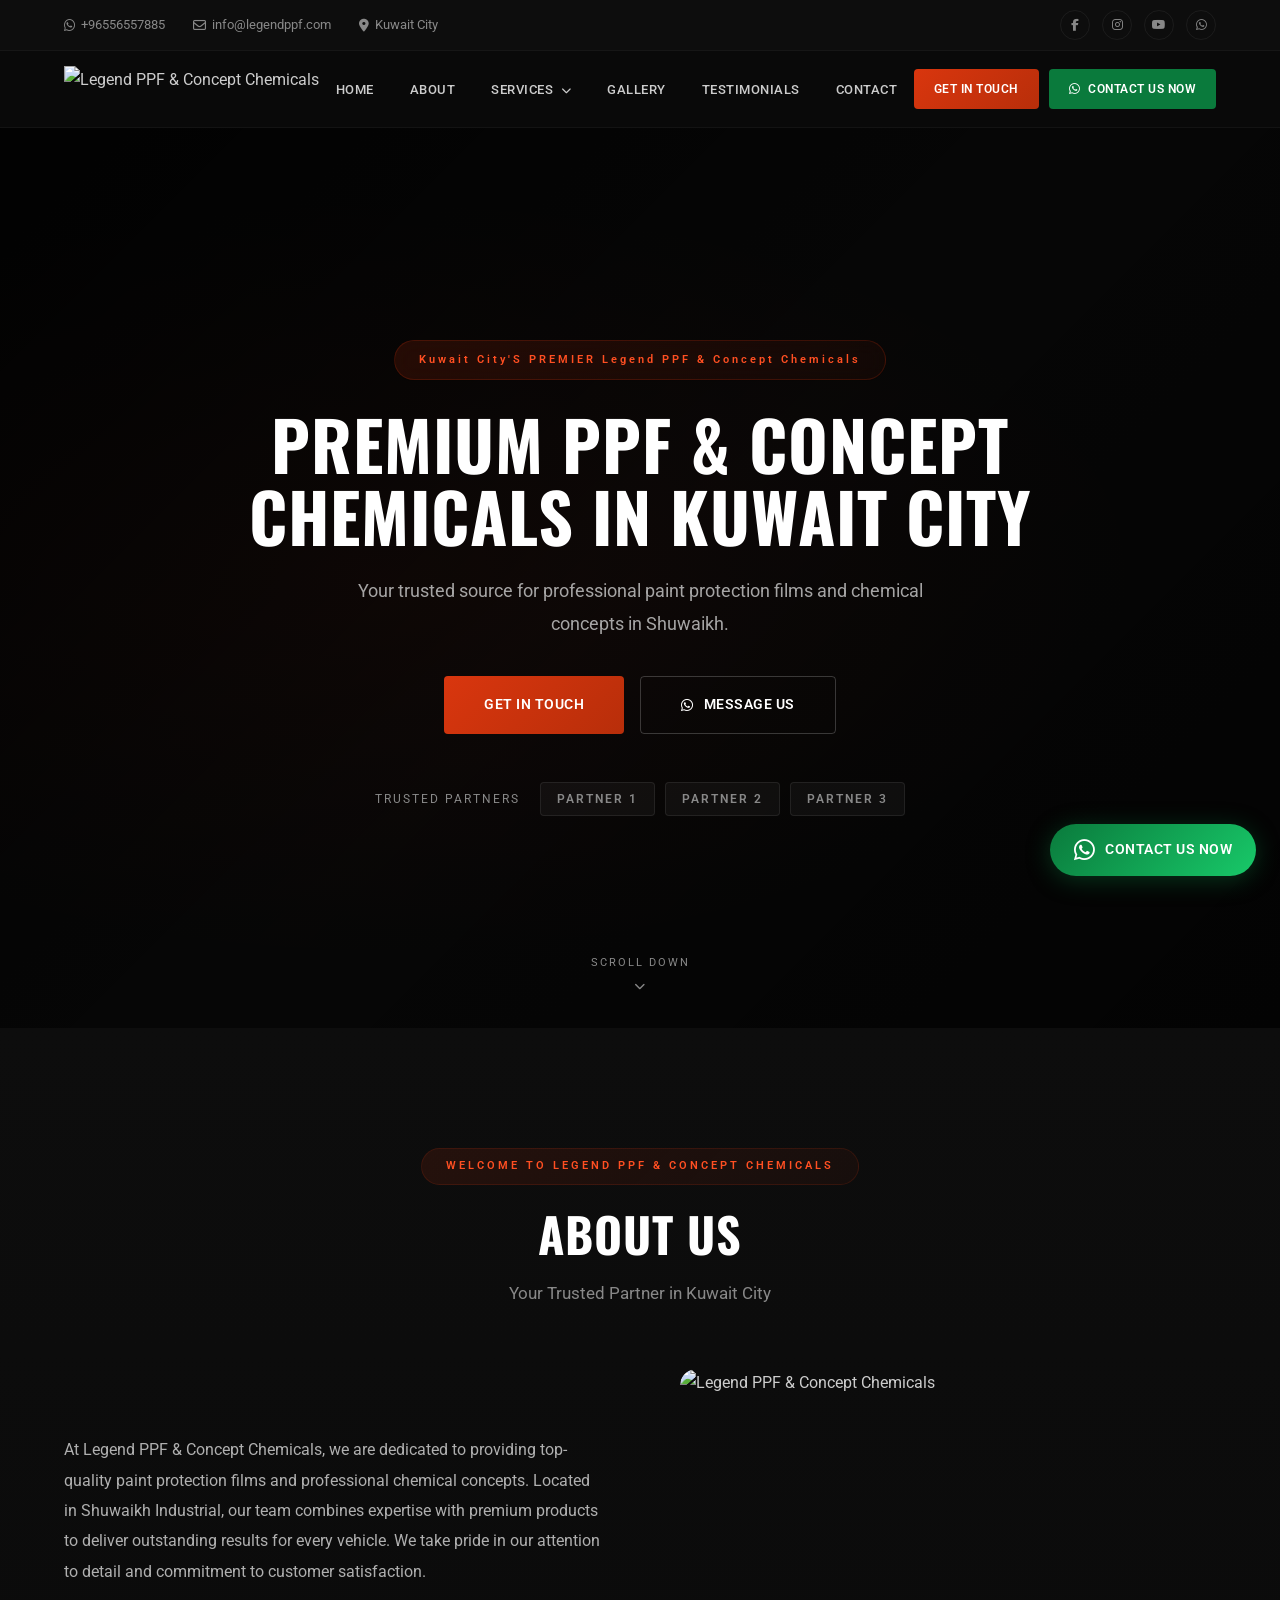
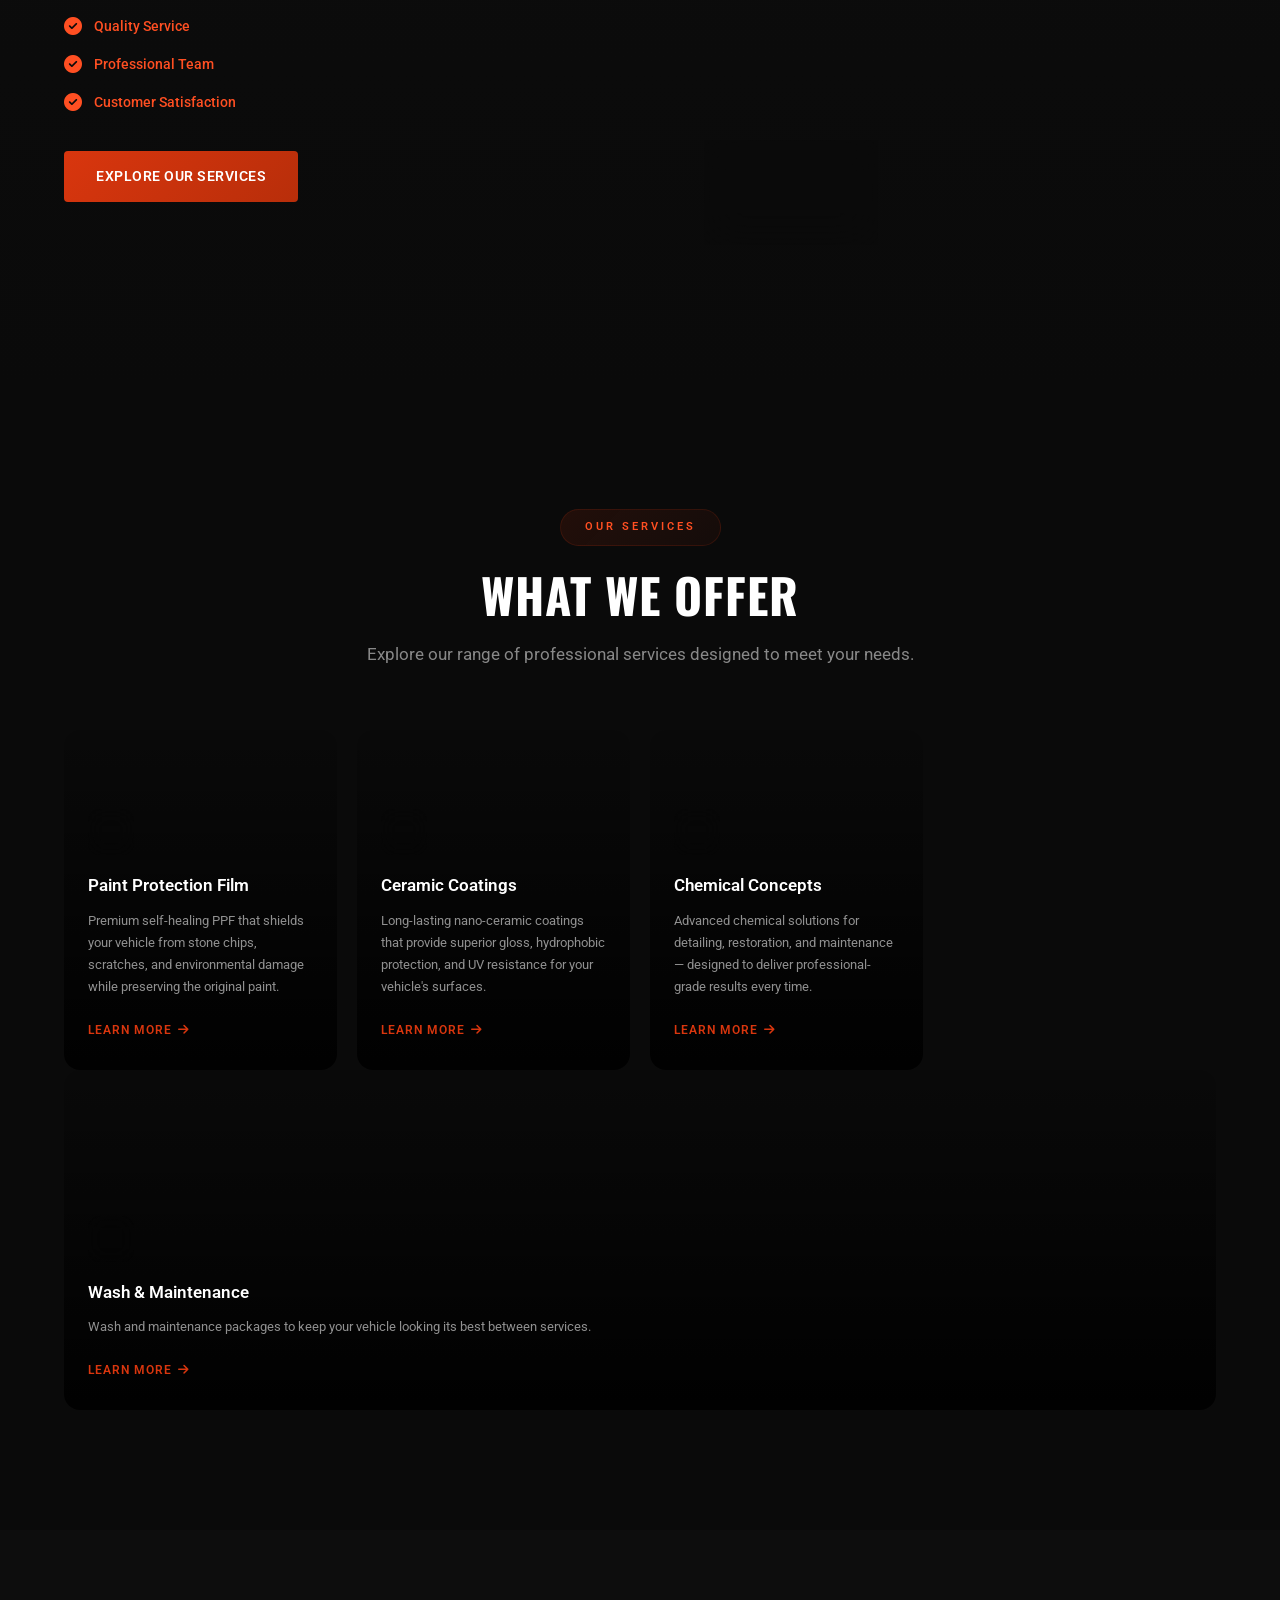
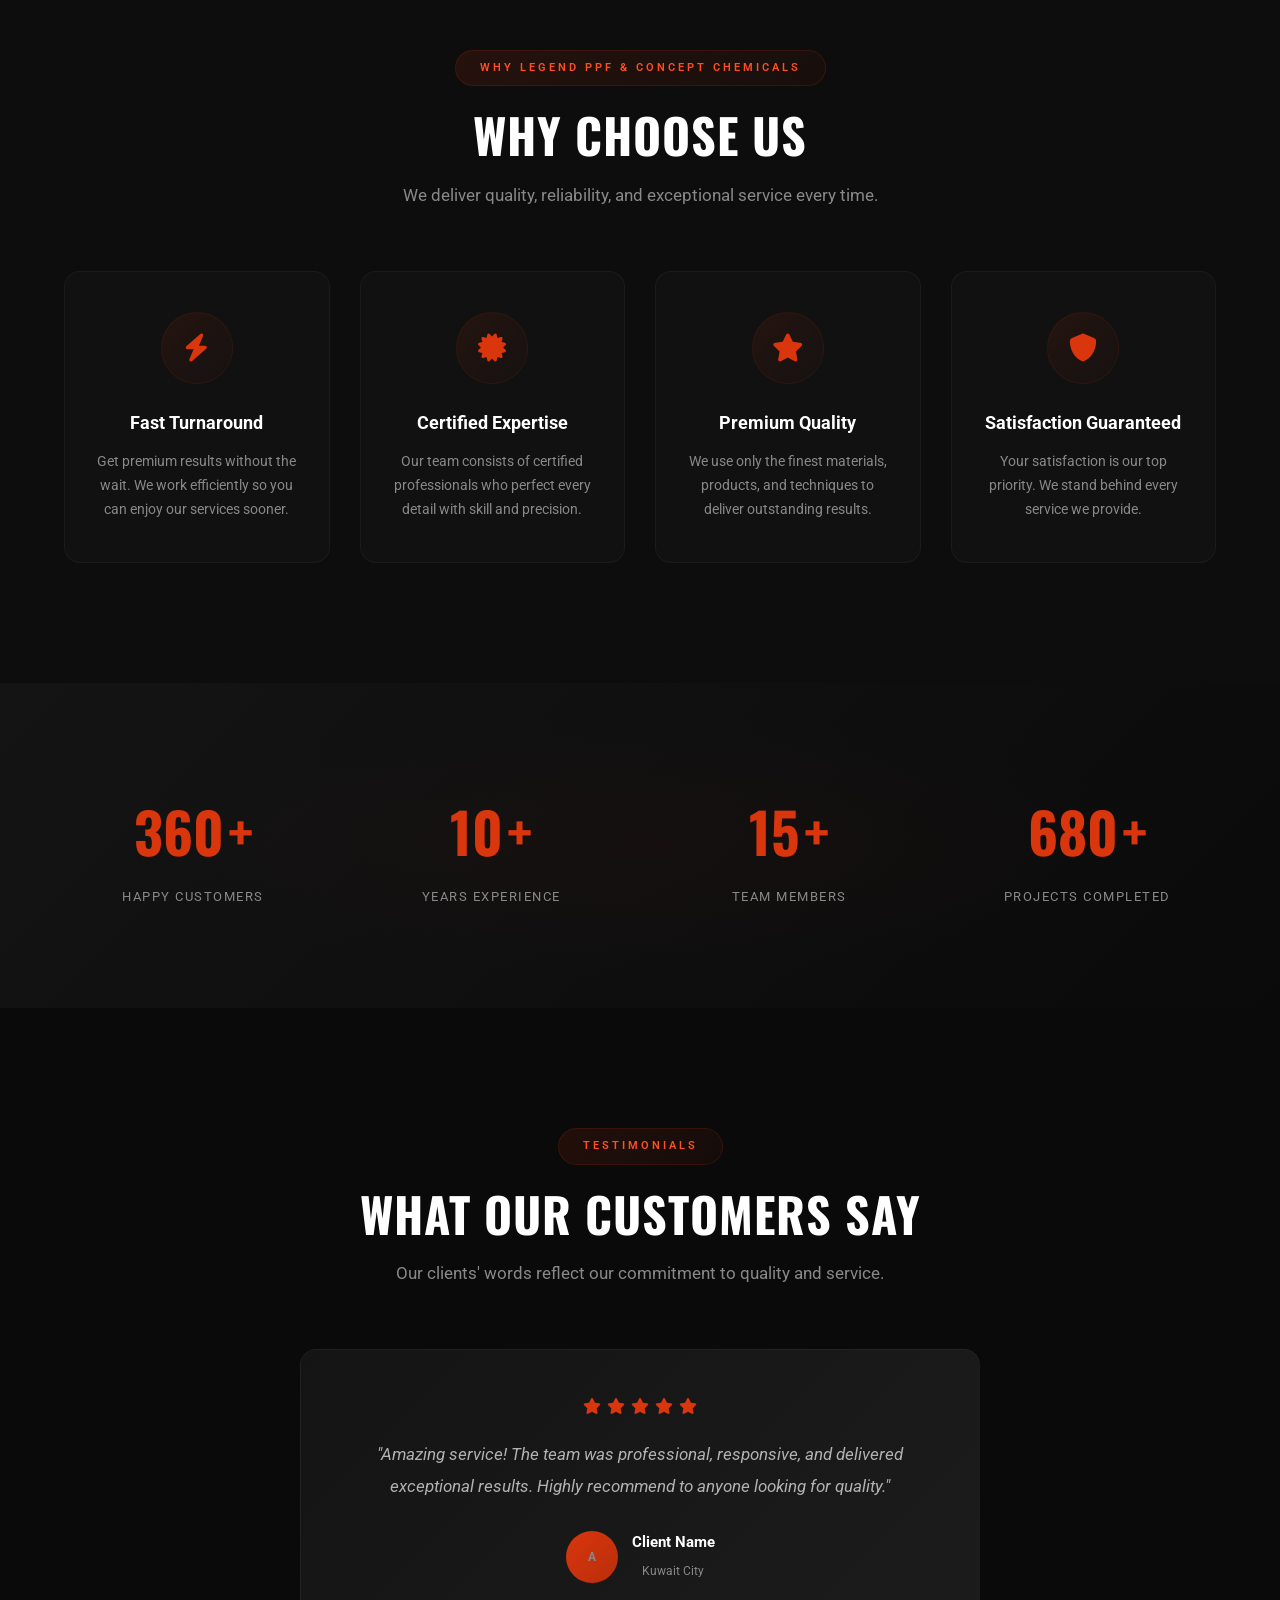
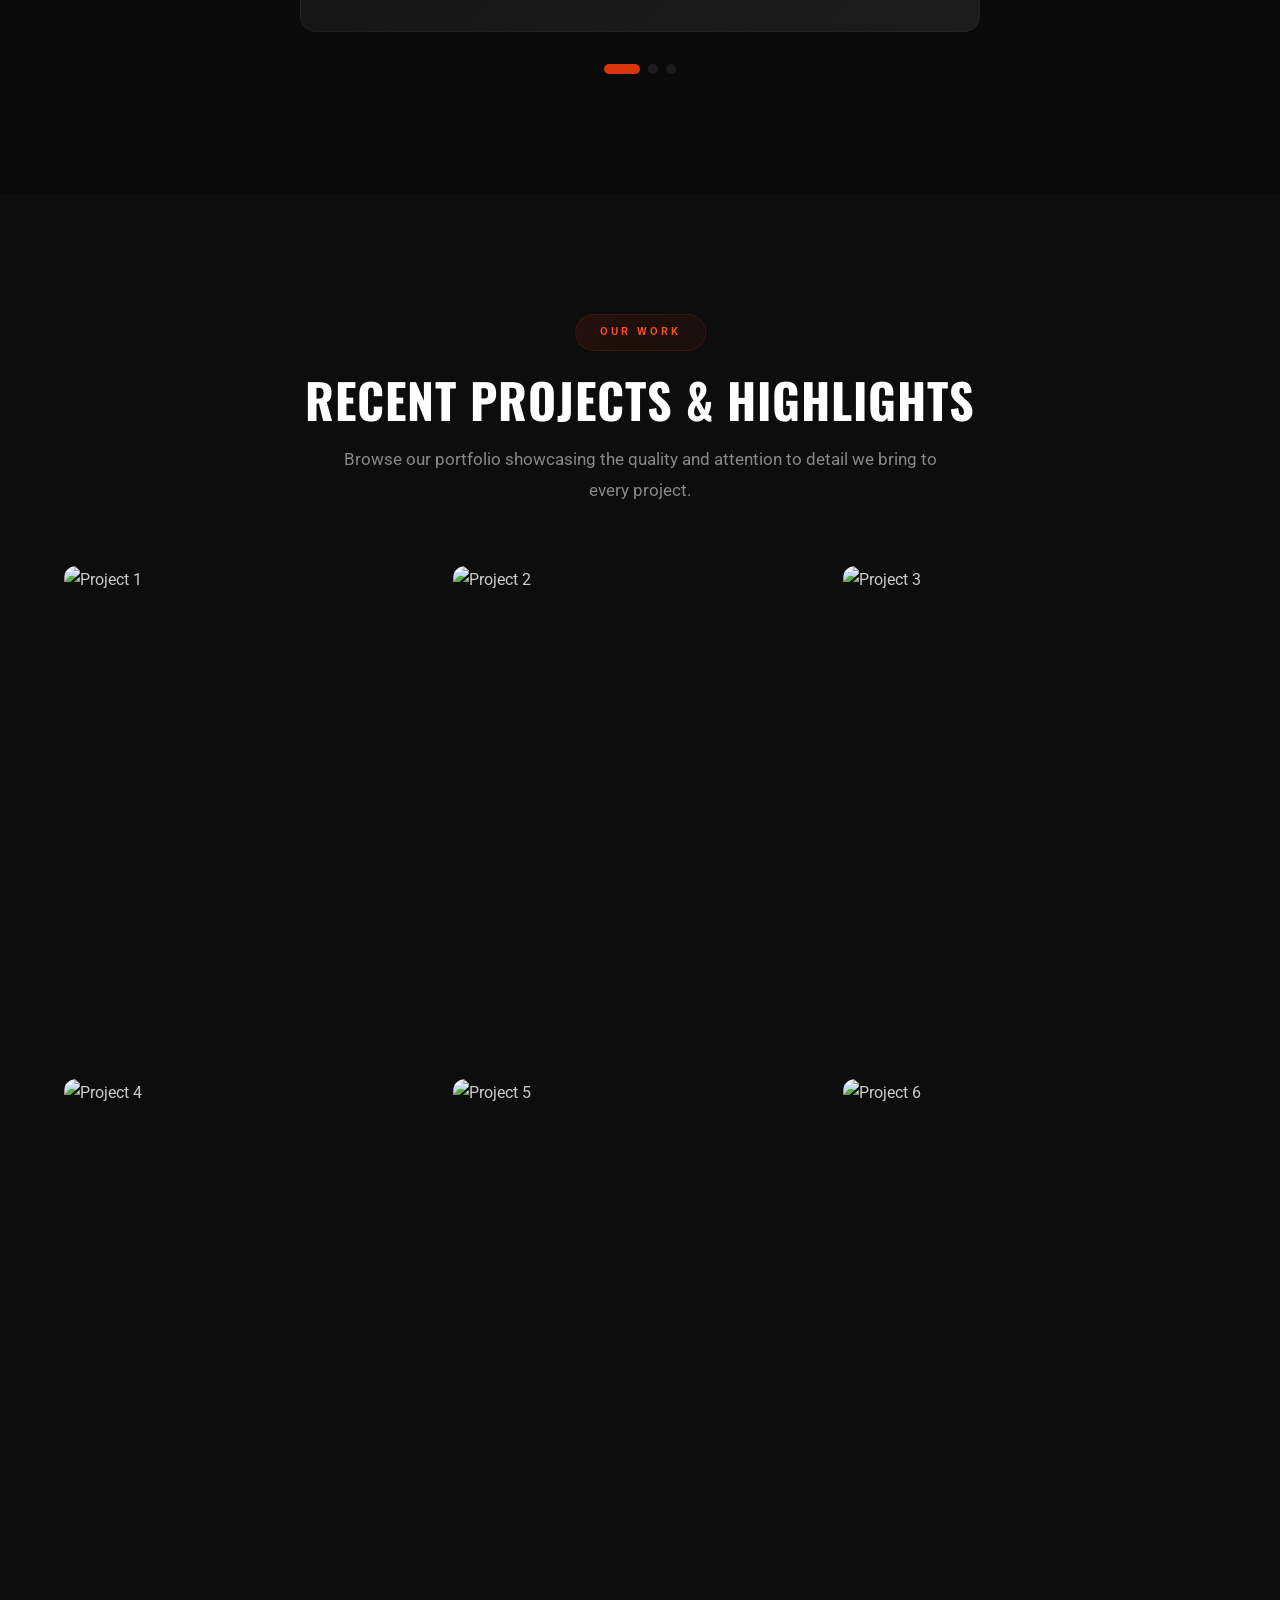
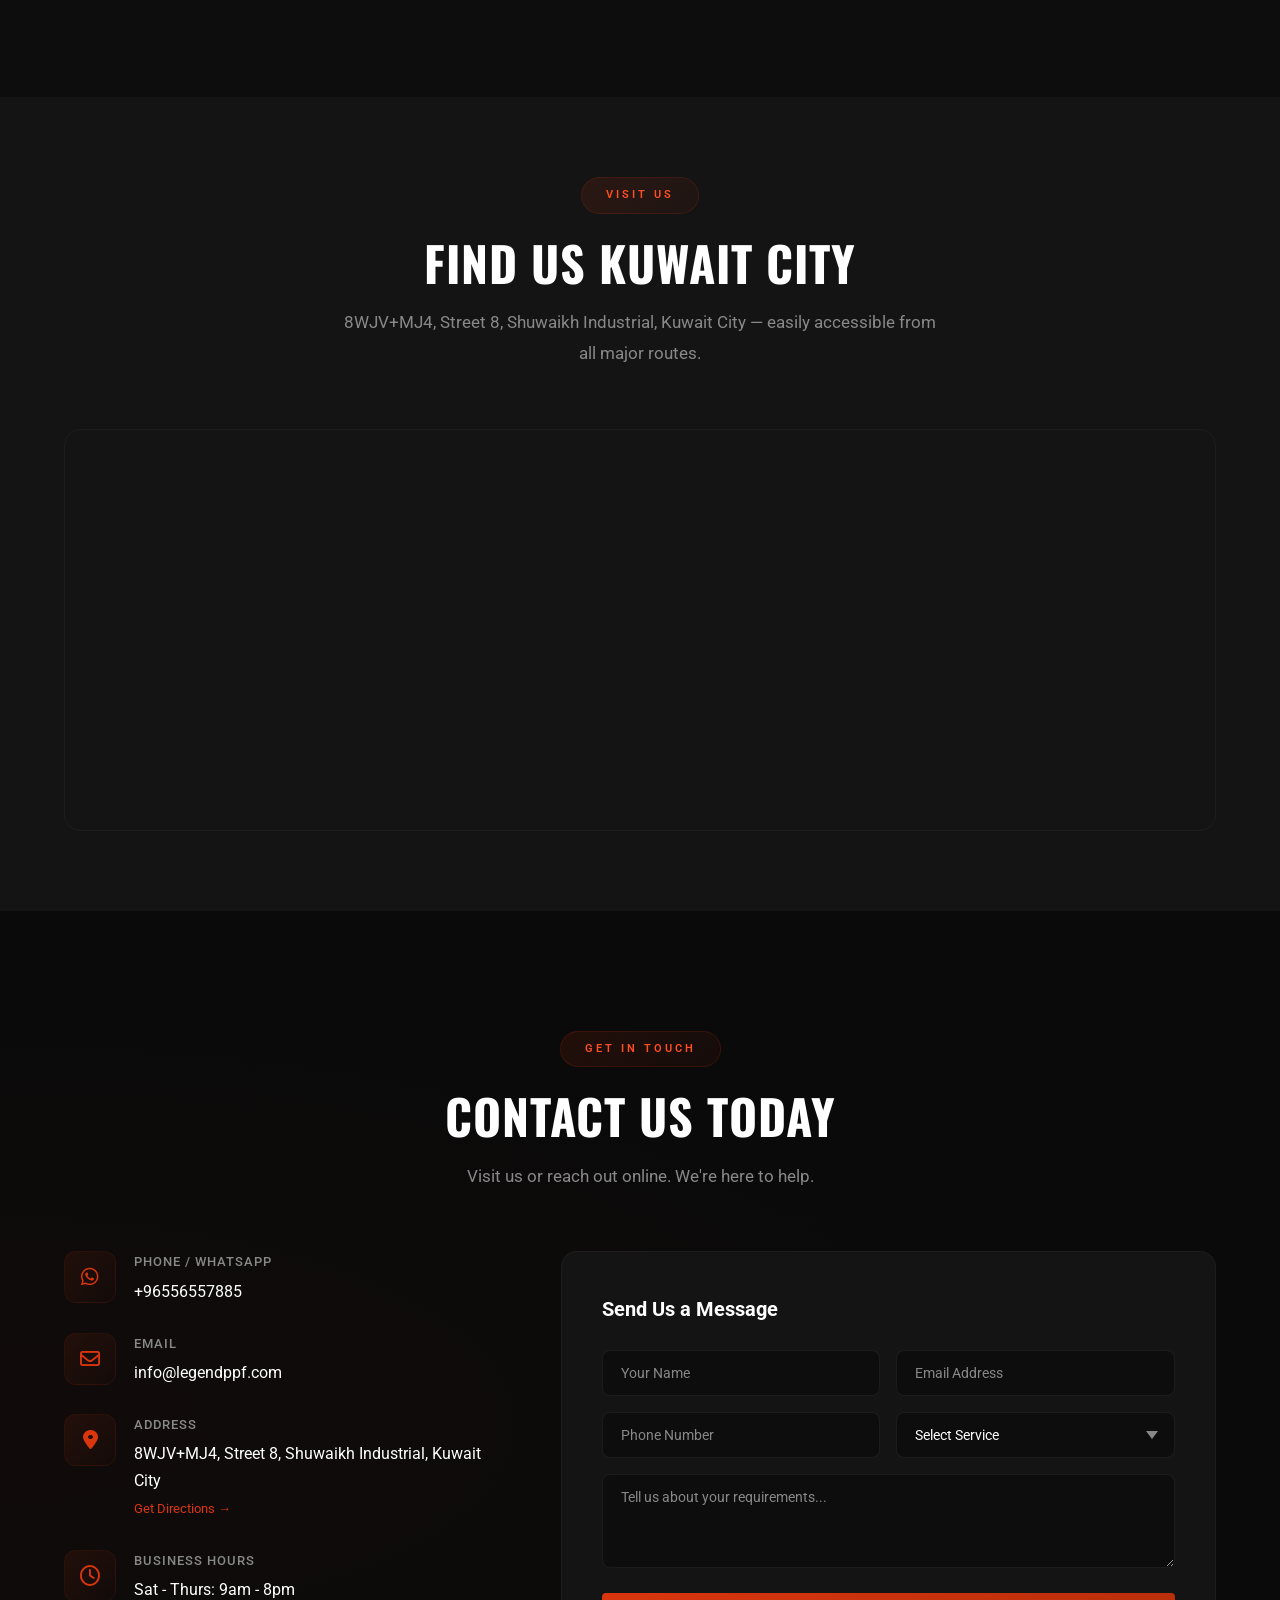
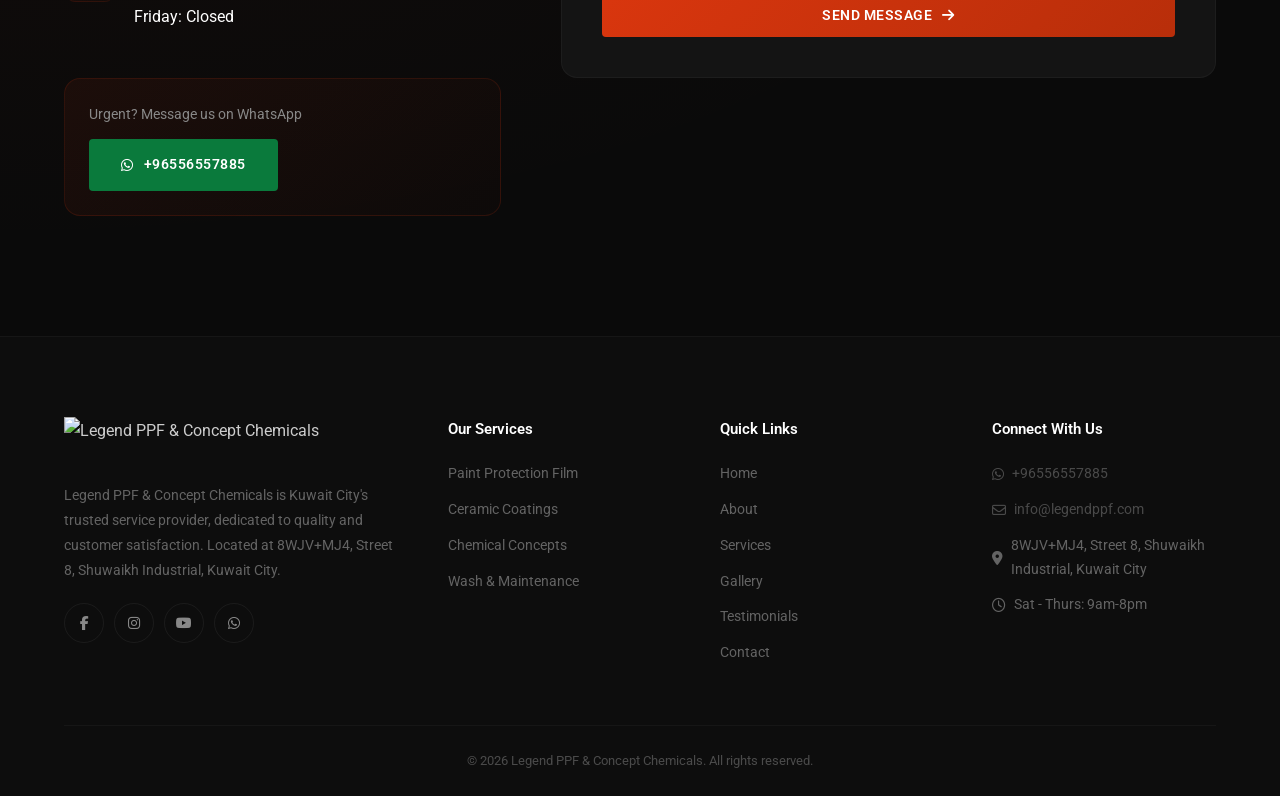
==== index.html @ acc314b6 "Initial commit — Legend PPF & Concept Chemicals website" ====
<!DOCTYPE html>
<html lang="en">
<head>
  <meta charset="UTF-8">
  <meta name="viewport" content="width=device-width, initial-scale=1.0">
  <title>Legend PPF &amp; Concept Chemicals | Premium Services</title>
  <meta name="description" content="Legend PPF &amp; Concept Chemicals — Kuwait City's premier service provider. Located at 8WJV+MJ4, Street 8, Shuwaikh Industrial, Kuwait City.">
  <meta name="keywords" content="keywords, for, your, business, Kuwait City">
  <link rel="preconnect" href="https://fonts.googleapis.com">
  <link rel="preconnect" href="https://fonts.gstatic.com" crossorigin>
  <link href="https://fonts.googleapis.com/css2?family=Oswald:wght@400;500;600;700&family=Roboto:wght@300;400;500;700&display=swap" rel="stylesheet">
  <link rel="stylesheet" href="https://cdnjs.cloudflare.com/ajax/libs/font-awesome/6.5.0/css/all.min.css">
  <link rel="stylesheet" href="style.css">
  <script type="application/ld+json">
  {
    "@context": "https://schema.org",
    "@type": "LocalBusiness",
    "name": "Legend PPF &amp; Concept Chemicals",
    "url": "https://yourdomain.com",
    "telephone": "+96556557885",
    "email": "info@legendppf.com",
    "address": {
      "@type": "PostalAddress",
      "streetAddress": "8WJV+MJ4, Street 8, Shuwaikh Industrial",
      "addressLocality": "Kuwait City",
      "addressCountry": "KW"
    },
    "description": "Legend PPF &amp; Concept Chemicals — premium services in Kuwait City."
  }
  </script>
</head>
<body>

  <!-- Top Bar -->
  <div class="top-bar">
    <div class="container top-bar-inner">
      <div class="top-bar-contact">
        <a href="https://wa.me/+96556557885"><i class="fab fa-whatsapp"></i> +96556557885</a>
        <a href="mailto:info@legendppf.com"><i class="far fa-envelope"></i> info@legendppf.com</a>
        <a href="#map"><i class="fas fa-map-marker-alt"></i> Kuwait City</a>
      </div>
      <div class="top-bar-social">
        <a href="#"><i class="fab fa-facebook-f"></i></a>
        <a href="#"><i class="fab fa-instagram"></i></a>
        <a href="#"><i class="fab fa-youtube"></i></a>
        <a href="https://wa.me/+96556557885"><i class="fab fa-whatsapp"></i></a>
      </div>
    </div>
  </div>

  <!-- Navigation -->
  <nav class="navbar" id="navbar">
    <div class="container nav-inner">
      <a href="#" class="logo">
        <img src="images/logo.png" alt="Legend PPF &amp; Concept Chemicals">
      </a>
      <ul class="nav-links" id="navLinks">
        <li><a href="#home" class="active">Home</a></li>
        <li><a href="#about">About</a></li>
        <li class="dropdown">
          <a href="#services">Services <i class="fas fa-chevron-down"></i></a>
          <ul class="dropdown-menu">
            <li><a href="services/ppf.html">Paint Protection Film</a></li>
            <li><a href="services/ceramic-coating.html">Ceramic Coatings</a></li>
            <li><a href="services/chemical-concepts.html">Chemical Concepts</a></li>
            <li><a href="services/wash-maintenance.html">Wash & Maintenance</a></li>
          </ul>
        </li>
        <li><a href="#gallery">Gallery</a></li>
        <li><a href="#testimonials">Testimonials</a></li>
        <li><a href="#contact">Contact</a></li>
      </ul>
      <div class="nav-actions">
        <a href="#contact" class="btn btn-primary btn-sm">Get in Touch</a>
        <a href="https://wa.me/+96556557885" class="btn-whatsapp-nav"><i class="fab fa-whatsapp"></i> <span class="nav-whatsapp-text">Contact Us Now</span></a>
        <button class="hamburger" id="hamburger" aria-label="Menu">
          <span></span><span></span><span></span>
        </button>
      </div>
    </div>
  </nav>

  <!-- Hero Section -->
  <section class="hero" id="home">
    <div class="hero-video">
      <video autoplay muted loop playsinline poster="https://images.unsplash.com/photo-1552519507-da3b142c6e3d?w=1920&q=80">
        <source src="https://assets.mixkit.co/videos/45755/45755-720.mp4" type="video/mp4">
      </video>
    </div>
    <div class="hero-overlay"></div>
    <div class="container hero-content">
      <span class="hero-badge">Kuwait City'S PREMIER Legend PPF &amp; Concept Chemicals</span>
      <h1>Premium PPF &amp; Concept Chemicals in Kuwait City</h1>
      <p>Your trusted source for professional paint protection films and chemical concepts in Shuwaikh.</p>
      <div class="hero-actions">
        <a href="#contact" class="btn btn-primary btn-lg">Get in Touch</a>
        <a href="https://wa.me/+96556557885" class="btn btn-outline btn-lg"><i class="fab fa-whatsapp"></i> Message Us</a>
      </div>
      <div class="hero-brands">
        <span>Trusted Partners</span>
        <div class="brand-logos">
          <span class="brand-chip">Partner 1</span>
          <span class="brand-chip">Partner 2</span>
          <span class="brand-chip">Partner 3</span>
        </div>
      </div>
    </div>
    <div class="hero-scroll">
      <span>Scroll Down</span>
      <i class="fas fa-chevron-down"></i>
    </div>
  </section>

  <!-- About Section -->
  <section class="about section" id="about">
    <div class="container">
      <div class="section-header">
        <span class="section-badge">WELCOME TO Legend PPF &amp; Concept Chemicals</span>
        <h2>About Us</h2>
        <p class="section-sub">Your Trusted Partner in Kuwait City</p>
      </div>
      <div class="about-grid">
        <div class="about-content">
          <p>At Legend PPF &amp; Concept Chemicals, we are dedicated to providing top-quality paint protection films and professional chemical concepts. Located in Shuwaikh Industrial, our team combines expertise with premium products to deliver outstanding results for every vehicle. We take pride in our attention to detail and commitment to customer satisfaction.</p>
          <div class="about-badges">
            <span><i class="fas fa-check-circle"></i> Quality Service</span>
            <span><i class="fas fa-check-circle"></i> Professional Team</span>
            <span><i class="fas fa-check-circle"></i> Customer Satisfaction</span>
          </div>
          <a href="#services" class="btn btn-primary">Explore Our Services</a>
        </div>
        <div class="about-image">
          <img src="https://images.unsplash.com/photo-1552519507-da3b142c6e3d?w=800&q=80" alt="Legend PPF &amp; Concept Chemicals" loading="lazy">
          <div class="about-experience-badge">
            <span class="exp-number">10+</span>
            <span class="exp-label">Years Experience</span>
          </div>
        </div>
      </div>
    </div>
  </section>

  <!-- Services Section -->
  <section class="services section" id="services">
    <div class="container">
      <div class="section-header">
        <span class="section-badge">OUR SERVICES</span>
        <h2>What We Offer</h2>
        <p class="section-sub">Explore our range of professional services designed to meet your needs.</p>
      </div>
      <div class="services-grid">
        <div class="service-card" style="background-image: url('https://images.unsplash.com/photo-1552519507-da3b142c6e3d?w=600&q=70');">
          <div class="service-card-overlay"></div>
          <div class="service-card-content">
            <div class="service-icon"><i class="fas fa-shield"></i></div>
            <h3>Paint Protection Film</h3>
            <p>Premium self-healing PPF that shields your vehicle from stone chips, scratches, and environmental damage while preserving the original paint.</p>
            <a href="services/ppf.html" class="service-link">Learn More <i class="fas fa-arrow-right"></i></a>
          </div>
        </div>
        <div class="service-card" style="background-image: url('https://images.unsplash.com/photo-1552519507-da3b142c6e3d?w=600&q=70');">
          <div class="service-card-overlay"></div>
          <div class="service-card-content">
            <div class="service-icon"><i class="fas fa-gem"></i></div>
            <h3>Ceramic Coatings</h3>
            <p>Long-lasting nano-ceramic coatings that provide superior gloss, hydrophobic protection, and UV resistance for your vehicle's surfaces.</p>
            <a href="services/ceramic-coating.html" class="service-link">Learn More <i class="fas fa-arrow-right"></i></a>
          </div>
        </div>
        <div class="service-card" style="background-image: url('https://images.unsplash.com/photo-1552519507-da3b142c6e3d?w=600&q=70');">
          <div class="service-card-overlay"></div>
          <div class="service-card-content">
            <div class="service-icon"><i class="fas fa-flask"></i></div>
            <h3>Chemical Concepts</h3>
            <p>Advanced chemical solutions for detailing, restoration, and maintenance — designed to deliver professional-grade results every time.</p>
            <a href="services/chemical-concepts.html" class="service-link">Learn More <i class="fas fa-arrow-right"></i></a>
          </div>
        </div>
      </div>
        <div class="service-card" style="background-image: url('https://images.unsplash.com/photo-1607860108855-64acf2078ed9?w=600&q=70');">
          <div class="service-card-overlay"></div>
          <div class="service-card-content">
            <div class="service-icon"><i class="fas fa-water"></i></div>
            <h3>Wash & Maintenance</h3>
            <p>Wash and maintenance packages to keep your vehicle looking its best between services.</p>
            <a href="services/wash-maintenance.html" class="service-link">Learn More <i class="fas fa-arrow-right"></i></a>
          </div>
        </div>
      </div>
    </div>
  </section>

  <!-- Why Choose Us -->
  <section class="why-us section" id="why-us">
    <div class="container">
      <div class="section-header">
        <span class="section-badge">WHY Legend PPF &amp; Concept Chemicals</span>
        <h2>Why Choose Us</h2>
        <p class="section-sub">We deliver quality, reliability, and exceptional service every time.</p>
      </div>
      <div class="why-grid">
        <div class="why-card">
          <div class="why-icon"><i class="fas fa-bolt"></i></div>
          <h3>Fast Turnaround</h3>
          <p>Get premium results without the wait. We work efficiently so you can enjoy our services sooner.</p>
        </div>
        <div class="why-card">
          <div class="why-icon"><i class="fas fa-certificate"></i></div>
          <h3>Certified Expertise</h3>
          <p>Our team consists of certified professionals who perfect every detail with skill and precision.</p>
        </div>
        <div class="why-card">
          <div class="why-icon"><i class="fas fa-star"></i></div>
          <h3>Premium Quality</h3>
          <p>We use only the finest materials, products, and techniques to deliver outstanding results.</p>
        </div>
        <div class="why-card">
          <div class="why-icon"><i class="fas fa-shield"></i></div>
          <h3>Satisfaction Guaranteed</h3>
          <p>Your satisfaction is our top priority. We stand behind every service we provide.</p>
        </div>
      </div>
    </div>
  </section>

  <!-- Stats Section -->
  <section class="stats-section">
    <div class="stats-bg"></div>
    <div class="container stats-grid">
      <div class="stat-item">
        <span class="stat-number" data-target="500">0</span>
        <span class="stat-plus">+</span>
        <span class="stat-label">Happy Customers</span>
      </div>
      <div class="stat-item">
        <span class="stat-number" data-target="10">0</span>
        <span class="stat-plus">+</span>
        <span class="stat-label">Years Experience</span>
      </div>
      <div class="stat-item">
        <span class="stat-number" data-target="15">0</span>
        <span class="stat-plus">+</span>
        <span class="stat-label">Team Members</span>
      </div>
      <div class="stat-item">
        <span class="stat-number" data-target="1000">0</span>
        <span class="stat-plus">+</span>
        <span class="stat-label">Projects Completed</span>
      </div>
    </div>
  </section>

  <!-- Testimonials Section -->
  <section class="testimonials section" id="testimonials">
    <div class="container">
      <div class="section-header">
        <span class="section-badge">TESTIMONIALS</span>
        <h2>What Our Customers Say</h2>
        <p class="section-sub">Our clients' words reflect our commitment to quality and service.</p>
      </div>
      <div class="testimonials-slider" id="testimonialsSlider">
        <div class="testimonial-card active">
          <div class="testimonial-stars"><i class="fas fa-star"></i><i class="fas fa-star"></i><i class="fas fa-star"></i><i class="fas fa-star"></i><i class="fas fa-star"></i></div>
          <p>"Amazing service! The team was professional, responsive, and delivered exceptional results. Highly recommend to anyone looking for quality."</p>
          <div class="testimonial-author">
            <div class="author-avatar"><span>A</span></div>
            <div>
              <strong>Client Name</strong>
              <span>Kuwait City</span>
            </div>
          </div>
        </div>
        <div class="testimonial-card">
          <div class="testimonial-stars"><i class="fas fa-star"></i><i class="fas fa-star"></i><i class="fas fa-star"></i><i class="fas fa-star"></i><i class="fas fa-star"></i></div>
          <p>"From start to finish, the experience was outstanding. They kept me informed throughout and the final result exceeded my expectations."</p>
          <div class="testimonial-author">
            <div class="author-avatar"><span>B</span></div>
            <div>
              <strong>Client Name</strong>
              <span>Kuwait City</span>
            </div>
          </div>
        </div>
        <div class="testimonial-card">
          <div class="testimonial-stars"><i class="fas fa-star"></i><i class="fas fa-star"></i><i class="fas fa-star"></i><i class="fas fa-star"></i><i class="fas fa-star"></i></div>
          <p>"Highly recommended. The team explained everything in detail and followed up with updates throughout the process. Definitely my go-to choice."</p>
          <div class="testimonial-author">
            <div class="author-avatar"><span>C</span></div>
            <div>
              <strong>Client Name</strong>
              <span>Kuwait City</span>
            </div>
          </div>
        </div>
      </div>
      <div class="testimonial-dots" id="testimonialDots">
        <span class="dot active"></span>
        <span class="dot"></span>
        <span class="dot"></span>
      </div>
    </div>
  </section>

  <!-- Gallery Section -->
  <section class="gallery section" id="gallery">
    <div class="container">
      <div class="section-header">
        <span class="section-badge">OUR WORK</span>
        <h2>Recent Projects & Highlights</h2>
        <p class="section-sub">Browse our portfolio showcasing the quality and attention to detail we bring to every project.</p>
      </div>
      <div class="gallery-grid">
        <div class="gallery-item"><img src="https://images.unsplash.com/photo-1552519507-da3b142c6e3d?w=600&q=80" alt="Project 1" loading="lazy"></div>
        <div class="gallery-item"><img src="https://images.unsplash.com/photo-1552519507-da3b142c6e3d?w=600&q=80" alt="Project 2" loading="lazy"></div>
        <div class="gallery-item"><img src="https://images.unsplash.com/photo-1552519507-da3b142c6e3d?w=600&q=80" alt="Project 3" loading="lazy"></div>
        <div class="gallery-item"><img src="https://images.unsplash.com/photo-1552519507-da3b142c6e3d?w=600&q=80" alt="Project 4" loading="lazy"></div>
        <div class="gallery-item"><img src="https://images.unsplash.com/photo-1552519507-da3b142c6e3d?w=600&q=80" alt="Project 5" loading="lazy"></div>
        <div class="gallery-item"><img src="https://images.unsplash.com/photo-1552519507-da3b142c6e3d?w=600&q=80" alt="Project 6" loading="lazy"></div>
      </div>
    </div>
  </section>

  <!-- Map Section -->
  <section class="section" id="map" style="background: var(--dark-2); padding: 80px 0;">
    <div class="container">
      <div class="section-header">
        <span class="section-badge">VISIT US</span>
        <h2>Find Us Kuwait City</h2>
        <p class="section-sub">8WJV+MJ4, Street 8, Shuwaikh Industrial, Kuwait City — easily accessible from all major routes.</p>
      </div>
      <div class="map-container" style="border-radius: 16px; overflow: hidden; border: 1px solid rgba(255,255,255,0.04);">
        <iframe src="https://www.google.com/maps/embed?pb=!1m18!1m12!1m3!1d3477.5!2d47.9320!3d29.3450!2m3!1f0!2f0!3f0!3m2!1i1024!2i768!4f13.1!3m3!1m2!1s0x3fcf9c5a5a5a5a5a%3A0x0!2zU2h1d2Fpa2ggSW5kdXN0cmlhbCwgS3V3YWl0!5e0!3m2!1sen!2skw!4v1" width="100%" height="400" style="border:0; display: block;" allowfullscreen="" loading="lazy" referrerpolicy="no-referrer-when-downgrade" title="Legend PPF &amp; Concept Chemicals location"></iframe>
      </div>
    </div>
  </section>

  <!-- Contact Section -->
  <section class="contact section" id="contact">
    <div class="contact-bg"></div>
    <div class="container" style="position:relative; z-index:2;">
      <div class="section-header">
        <span class="section-badge">GET IN TOUCH</span>
        <h2>Contact Us Today</h2>
        <p class="section-sub">Visit us or reach out online. We're here to help.</p>
      </div>
      <div class="contact-grid">
        <div class="contact-info">
          <div class="contact-item">
            <div class="contact-icon"><i class="fab fa-whatsapp"></i></div>
            <div>
              <h4>Phone / WhatsApp</h4>
              <a href="https://wa.me/+96556557885">+96556557885</a>
            </div>
          </div>
          <div class="contact-item">
            <div class="contact-icon"><i class="far fa-envelope"></i></div>
            <div>
              <h4>Email</h4>
              <a href="mailto:info@legendppf.com">info@legendppf.com</a>
            </div>
          </div>
          <div class="contact-item">
            <div class="contact-icon"><i class="fas fa-map-marker-alt"></i></div>
            <div>
              <h4>Address</h4>
              <p>8WJV+MJ4, Street 8, Shuwaikh Industrial, Kuwait City</p>
              <a href="#map" style="font-size: 13px; color: var(--primary);">Get Directions →</a>
            </div>
          </div>
          <div class="contact-item">
            <div class="contact-icon"><i class="far fa-clock"></i></div>
            <div>
              <h4>Business Hours</h4>
              <p>Sat - Thurs: 9am - 8pm<br>Friday: Closed</p>
            </div>
          </div>
          <div class="contact-cta">
            <p>Urgent? Message us on WhatsApp</p>
            <a href="https://wa.me/+96556557885" class="btn btn-whatsapp"><i class="fab fa-whatsapp"></i> +96556557885</a>
          </div>
        </div>
        <form class="contact-form" id="contactForm">
          <h3>Send Us a Message</h3>
          <div class="form-row">
            <div class="form-group">
              <input type="text" placeholder="Your Name" required>
            </div>
            <div class="form-group">
              <input type="email" placeholder="Email Address" required>
            </div>
          </div>
          <div class="form-row">
            <div class="form-group">
              <input type="tel" placeholder="Phone Number">
            </div>
            <div class="form-group">
              <select required>
                <option value="">Select Service</option>
                <option>Paint Protection Film</option>
                <option>Ceramic Coatings</option>
                <option>Chemical Concepts</option>
              </select>
            </div>
          </div>
          <div class="form-group">
            <textarea placeholder="Tell us about your requirements..." rows="4" required></textarea>
          </div>
          <button type="submit" class="btn btn-primary btn-block">Send Message <i class="fas fa-arrow-right"></i></button>
        </form>
      </div>
    </div>
  </section>

  <!-- Footer -->
  <footer class="footer">
    <div class="container">
      <div class="footer-grid">
        <div class="footer-brand">
          <a href="#" class="logo">
            <img src="images/logo.png" alt="Legend PPF &amp; Concept Chemicals">
          </a>
          <p>Legend PPF &amp; Concept Chemicals is Kuwait City's trusted service provider, dedicated to quality and customer satisfaction. Located at 8WJV+MJ4, Street 8, Shuwaikh Industrial, Kuwait City.</p>
          <div class="footer-social">
            <a href="#"><i class="fab fa-facebook-f"></i></a>
            <a href="#"><i class="fab fa-instagram"></i></a>
            <a href="#"><i class="fab fa-youtube"></i></a>
            <a href="https://wa.me/+96556557885"><i class="fab fa-whatsapp"></i></a>
          </div>
        </div>
        <div class="footer-links">
          <h4>Our Services</h4>
          <ul>
            <li><a href="services/ppf.html">Paint Protection Film</a></li>
            <li><a href="services/ceramic-coating.html">Ceramic Coatings</a></li>
            <li><a href="services/chemical-concepts.html">Chemical Concepts</a></li>
            <li><a href="services/wash-maintenance.html">Wash & Maintenance</a></li>
          </ul>
        </div>
        <div class="footer-links">
          <h4>Quick Links</h4>
          <ul>
            <li><a href="#home">Home</a></li>
            <li><a href="#about">About</a></li>
            <li><a href="#services">Services</a></li>
            <li><a href="#gallery">Gallery</a></li>
            <li><a href="#testimonials">Testimonials</a></li>
            <li><a href="#contact">Contact</a></li>
          </ul>
        </div>
        <div class="footer-contact">
          <h4>Connect With Us</h4>
          <ul>
            <li><a href="https://wa.me/+96556557885"><i class="fab fa-whatsapp"></i> +96556557885</a></li>
            <li><a href="mailto:info@legendppf.com"><i class="far fa-envelope"></i> info@legendppf.com</a></li>
            <li><i class="fas fa-map-marker-alt"></i> 8WJV+MJ4, Street 8, Shuwaikh Industrial, Kuwait City</li>
            <li><i class="far fa-clock"></i> Sat - Thurs: 9am-8pm</li>
          </ul>
        </div>
      </div>
      <div class="footer-bottom">
        <p>&copy; 2026 Legend PPF &amp; Concept Chemicals. All rights reserved.</p>
      </div>
    </div>
  </footer>

  <!-- WhatsApp Floating Button -->
  <a href="https://wa.me/+96556557885" class="whatsapp-float" target="_blank" rel="noopener noreferrer" aria-label="Contact us on WhatsApp">
    <i class="fab fa-whatsapp"></i>
    <span>Contact Us Now</span>
  </a>

  <script src="app.js"></script>
</body>
</html>
---- style.css ----
:root {
  --black: #0a0a0a;
  --dark: #0d0d0d;
  --dark-2: #141414;
  --dark-3: #1c1c1c;
  --primary: #d9360e;
  --primary-dark: #b82e0a;
  --primary-light: #ff4f22;
  --primary-glow: rgba(217, 54, 14, 0.15);
  --whatsapp: #0a7a3c;
  --whatsapp-light: #18c969;
  --white: #ffffff;
  --text: #cccccc;
  --text-muted: #888888;
  --transition: all 0.4s cubic-bezier(0.25, 0.46, 0.45, 0.94);
}

* {
  margin: 0;
  padding: 0;
  box-sizing: border-box;
}

html { scroll-behavior: smooth; }

body {
  font-family: 'Roboto', sans-serif;
  background: var(--black);
  color: var(--text);
  overflow-x: hidden;
  line-height: 1.7;
  -webkit-font-smoothing: antialiased;
}

a { text-decoration: none; color: inherit; transition: var(--transition); }
ul { list-style: none; }
img { max-width: 100%; display: block; }

.container {
  max-width: 1200px;
  margin: 0 auto;
  padding: 0 24px;
}

@media (max-width: 480px) {
  .container { padding: 0 20px; }
}

.section {
  padding: 120px 0;
}

.section-header {
  text-align: center;
  margin-bottom: 60px;
}

.section-badge {
  display: inline-block;
  background: linear-gradient(135deg, rgba(217, 54, 14, 0.12), rgba(217, 54, 14, 0.05));
  color: var(--primary-light);
  padding: 8px 24px;
  border-radius: 50px;
  font-size: 11px;
  font-weight: 600;
  letter-spacing: 3px;
  margin-bottom: 20px;
  text-transform: uppercase;
  border: 1px solid rgba(217, 54, 14, 0.15);
}

.section-header h2 {
  font-family: 'Oswald', sans-serif;
  font-size: 48px;
  color: var(--white);
  margin-bottom: 16px;
  line-height: 1.2;
  text-transform: uppercase;
  letter-spacing: 1px;
}

.section-sub {
  font-size: 17px;
  color: var(--text-muted);
  max-width: 600px;
  margin: 0 auto;
  line-height: 1.8;
}

.gradient-text {
  background: linear-gradient(135deg, var(--primary-light), var(--primary), var(--primary-dark));
  -webkit-background-clip: text;
  -webkit-text-fill-color: transparent;
  background-clip: text;
}

.btn {
  display: inline-flex;
  align-items: center;
  gap: 10px;
  padding: 14px 32px;
  border-radius: 4px;
  font-weight: 600;
  font-size: 14px;
  cursor: pointer;
  transition: var(--transition);
  border: none;
  font-family: 'Roboto', sans-serif;
  letter-spacing: 0.5px;
  text-transform: uppercase;
}

.btn-sm { padding: 10px 20px; font-size: 12px; }
.btn-lg { padding: 16px 40px; font-size: 14px; }
.btn-block { width: 100%; justify-content: center; }

.btn-primary {
  background: linear-gradient(135deg, var(--primary) 0%, var(--primary-dark) 100%);
  color: var(--white);
}

.btn-primary:hover {
  transform: translateY(-3px);
  box-shadow: 0 12px 40px var(--primary-glow);
}

.btn-outline {
  background: transparent;
  color: var(--white);
  border: 1.5px solid rgba(255,255,255,0.2);
}

.btn-outline:hover {
  border-color: var(--primary);
  color: var(--primary);
  background: rgba(217, 54, 14, 0.05);
}

.btn-whatsapp {
  background: var(--whatsapp);
  color: var(--white);
}

.btn-whatsapp:hover {
  background: var(--whatsapp-light);
  transform: translateY(-3px);
  box-shadow: 0 8px 30px rgba(10, 122, 60, 0.35);
}

/* ============ TOP BAR ============ */
.top-bar {
  background: var(--dark);
  padding: 10px 0;
  border-bottom: 1px solid rgba(255,255,255,0.04);
  font-size: 13px;
}

.top-bar-inner {
  display: flex;
  justify-content: space-between;
  align-items: center;
}

.top-bar-contact { display: flex; gap: 28px; }

.top-bar-contact a {
  color: var(--text-muted);
  display: flex;
  align-items: center;
  gap: 6px;
  font-size: 13px;
}

.top-bar-contact a:hover { color: var(--primary); }

.top-bar-social { display: flex; gap: 12px; }

.top-bar-social a {
  color: var(--text-muted);
  width: 30px; height: 30px;
  display: flex;
  align-items: center;
  justify-content: center;
  border-radius: 50%;
  border: 1px solid rgba(255,255,255,0.06);
  font-size: 12px;
  transition: var(--transition);
}

.top-bar-social a:hover {
  color: var(--primary);
  border-color: var(--primary);
  background: rgba(217, 54, 14, 0.05);
}

/* ============ NAVIGATION ============ */
.navbar {
  position: sticky;
  top: 0;
  z-index: 1000;
  background: rgba(10, 10, 10, 0.92);
  backdrop-filter: blur(30px);
  -webkit-backdrop-filter: blur(30px);
  border-bottom: 1px solid rgba(255,255,255,0.04);
}

.nav-inner {
  display: flex;
  justify-content: space-between;
  align-items: center;
  height: 76px;
}

.logo {
  display: flex;
  align-items: center;
  gap: 10px;
}

.logo img {
  height: 46px;
  width: auto;
  display: block;
}

.logo-icon {
  font-size: 26px;
  color: var(--primary);
  animation: sparkle 3s infinite;
}

@keyframes sparkle {
  0%, 100% { opacity: 1; transform: scale(1); }
  50% { opacity: 0.7; transform: scale(1.1); }
}

.logo-text {
  font-family: 'Oswald', sans-serif;
  font-size: 26px;
  font-weight: 700;
  color: var(--white);
  letter-spacing: 2px;
  text-transform: uppercase;
}

.logo-text small {
  font-size: 14px;
  font-weight: 400;
  color: var(--primary);
  letter-spacing: 2px;
  text-transform: none;
}

.nav-links { display: flex; gap: 36px; }

.nav-links > li > a {
  color: var(--text);
  font-size: 13px;
  font-weight: 500;
  position: relative;
  padding: 6px 0;
  letter-spacing: 0.5px;
  text-transform: uppercase;
}

.nav-links > li > a::after {
  content: '';
  position: absolute;
  bottom: -2px;
  left: 0;
  width: 0;
  height: 2px;
  background: linear-gradient(90deg, var(--primary), var(--primary-light));
  transition: var(--transition);
  border-radius: 2px;
}

.nav-links > li > a:hover,
.nav-links > li > a.active { color: var(--primary); }

.nav-links > li > a:hover::after,
.nav-links > li > a.active::after { width: 100%; }

.dropdown { position: relative; }

.dropdown > a i { font-size: 10px; margin-left: 4px; }

.dropdown-menu {
  position: absolute;
  top: 100%;
  left: -20px;
  background: rgba(20, 20, 20, 0.98);
  backdrop-filter: blur(20px);
  min-width: 270px;
  padding: 12px 0;
  border-radius: 12px;
  opacity: 0;
  visibility: hidden;
  transform: translateY(12px);
  transition: all 0.3s ease;
  border: 1px solid rgba(255,255,255,0.06);
  z-index: 100;
  box-shadow: 0 20px 60px rgba(0,0,0,0.5);
}

.dropdown:hover .dropdown-menu {
  opacity: 1;
  visibility: visible;
  transform: translateY(0);
}

.dropdown-menu li a {
  display: block;
  padding: 10px 24px;
  color: var(--text);
  font-size: 13px;
  border-left: 2px solid transparent;
}

.dropdown-menu li a:hover {
  background: rgba(217, 54, 14, 0.04);
  color: var(--primary);
  border-left-color: var(--primary);
}

.nav-actions { display: flex; align-items: center; gap: 10px; }

.btn-whatsapp-nav {
  display: inline-flex;
  align-items: center;
  gap: 8px;
  padding: 10px 20px;
  border-radius: 4px;
  font-weight: 600;
  font-size: 12px;
  cursor: pointer;
  transition: var(--transition);
  border: none;
  font-family: 'Roboto', sans-serif;
  letter-spacing: 0.5px;
  text-transform: uppercase;
  background: var(--whatsapp);
  color: var(--white);
}

.btn-whatsapp-nav:hover {
  background: var(--whatsapp-light);
  transform: translateY(-3px);
  box-shadow: 0 8px 30px rgba(10, 122, 60, 0.35);
}

.hamburger {
  display: none;
  flex-direction: column;
  gap: 5px;
  background: none;
  border: none;
  cursor: pointer;
  padding: 8px;
}

.hamburger span {
  width: 24px;
  height: 2px;
  background: var(--white);
  transition: var(--transition);
  display: block;
  border-radius: 2px;
}

/* ============ HERO ============ */
.hero {
  position: relative;
  min-height: 100vh;
  display: flex;
  align-items: center;
  overflow: hidden;
}

.hero-video {
  position: absolute;
  inset: 0;
  z-index: 0;
  overflow: hidden;
}

.hero-video video {
  width: 100%;
  height: 100%;
  object-fit: cover;
  transform: scale(1.1);
}

.hero-overlay {
  position: absolute;
  inset: 0;
  background: 
    linear-gradient(135deg, rgba(0,0,0,0.85) 0%, rgba(0,0,0,0.4) 50%, rgba(0,0,0,0.7) 100%),
    radial-gradient(ellipse at 30% 50%, rgba(217, 54, 14, 0.08) 0%, transparent 60%);
  z-index: 1;
}

.hero-content {
  position: relative;
  z-index: 2;
  max-width: 800px;
  margin: 0 auto;
  padding: 40px 0;
  text-align: center;
}

.hero-badge {
  display: inline-block;
  background: linear-gradient(135deg, rgba(217, 54, 14, 0.15), rgba(217, 54, 14, 0.05));
  color: var(--primary-light);
  padding: 10px 24px;
  border-radius: 50px;
  font-size: 11px;
  font-weight: 600;
  letter-spacing: 3px;
  margin-bottom: 28px;
  border: 1px solid rgba(217, 54, 14, 0.2);
  backdrop-filter: blur(10px);
}

.hero h1 {
  font-family: 'Oswald', sans-serif;
  font-size: 68px;
  color: var(--white);
  line-height: 1.05;
  margin-bottom: 24px;
  text-transform: uppercase;
  letter-spacing: 1px;
}

.hero p {
  font-size: 18px;
  color: var(--text);
  opacity: 0.8;
  max-width: 580px;
  margin: 0 auto 36px;
  line-height: 1.8;
}

.hero-actions {
  display: flex;
  gap: 16px;
  flex-wrap: wrap;
  margin-bottom: 48px;
  justify-content: center;
}

.hero-brands {
  display: flex;
  align-items: center;
  justify-content: center;
  gap: 20px;
}

.hero-brands span {
  font-size: 12px;
  color: var(--text-muted);
  text-transform: uppercase;
  letter-spacing: 2px;
}

.brand-logos {
  display: flex;
  gap: 10px;
}

.brand-chip {
  background: rgba(255,255,255,0.04);
  border: 1px solid rgba(255,255,255,0.08);
  padding: 6px 16px;
  border-radius: 4px;
  font-size: 11px;
  font-weight: 600;
  color: var(--text-muted);
  letter-spacing: 1px;
  text-transform: uppercase;
}

.hero-scroll {
  position: absolute;
  bottom: 36px;
  left: 50%;
  transform: translateX(-50%);
  z-index: 2;
  display: flex;
  flex-direction: column;
  align-items: center;
  gap: 8px;
  color: var(--text-muted);
  font-size: 11px;
  letter-spacing: 2px;
  text-transform: uppercase;
  animation: bounce 2.5s infinite;
}

@keyframes bounce {
  0%, 100% { transform: translateX(-50%) translateY(0); }
  50% { transform: translateX(-50%) translateY(10px); }
}

/* ============ ABOUT ============ */
.about {
  background: linear-gradient(180deg, var(--dark) 0%, var(--black) 100%);
  position: relative;
}

.about-grid {
  display: grid;
  grid-template-columns: 1fr 1fr;
  gap: 80px;
  align-items: center;
}

.about-content p {
  margin-bottom: 20px;
  font-size: 16px;
  color: var(--text);
  line-height: 1.9;
  opacity: 0.85;
}

.about-badges {
  display: flex;
  flex-direction: column;
  gap: 14px;
  margin: 28px 0 36px;
}

.about-badges span {
  display: flex;
  align-items: center;
  gap: 12px;
  color: var(--primary-light);
  font-size: 14px;
  font-weight: 500;
}

.about-badges span i { font-size: 18px; }

.about-image {
  position: relative;
  border-radius: 16px;
  overflow: hidden;
}

.about-image img {
  width: 100%;
  height: 500px;
  object-fit: cover;
  border-radius: 16px;
}

.about-experience-badge {
  position: absolute;
  bottom: 24px;
  left: 24px;
  background: rgba(10,10,10,0.9);
  backdrop-filter: blur(20px);
  border: 1px solid rgba(217, 54, 14, 0.2);
  padding: 20px 28px;
  border-radius: 12px;
  display: flex;
  flex-direction: column;
  align-items: center;
}

.exp-number {
  font-family: 'Oswald', sans-serif;
  font-size: 40px;
  font-weight: 700;
  color: var(--primary);
  line-height: 1;
}

.exp-label {
  font-size: 11px;
  color: var(--text-muted);
  text-transform: uppercase;
  letter-spacing: 1px;
  margin-top: 4px;
}

/* ============ SERVICES ============ */
.services {
  background: var(--black);
  position: relative;
}

.services-grid {
  display: grid;
  grid-template-columns: repeat(4, 1fr);
  gap: 20px;
}

.service-card {
  position: relative;
  border-radius: 16px;
  overflow: hidden;
  min-height: 340px;
  background-size: cover;
  background-position: center;
  background-repeat: no-repeat;
  display: flex;
  align-items: flex-end;
  cursor: pointer;
  transition: var(--transition);
}

.service-card-overlay {
  position: absolute;
  inset: 0;
  background: linear-gradient(180deg, rgba(0,0,0,0.1) 0%, rgba(0,0,0,0.92) 100%);
  z-index: 1;
  transition: var(--transition);
}

.service-card:hover .service-card-overlay {
  background: linear-gradient(180deg, rgba(217, 54, 14, 0.05) 0%, rgba(0,0,0,0.95) 100%);
}

.service-card:hover {
  transform: translateY(-6px);
  box-shadow: 0 20px 60px rgba(0,0,0,0.5);
}

.service-card-content {
  position: relative;
  z-index: 2;
  padding: 28px 24px;
}

.service-icon {
  width: 46px;
  height: 46px;
  background: linear-gradient(135deg, rgba(217, 54, 14, 0.15), rgba(217, 54, 14, 0.05));
  border: 1px solid rgba(217, 54, 14, 0.15);
  border-radius: 12px;
  display: flex;
  align-items: center;
  justify-content: center;
  font-size: 20px;
  color: var(--primary);
  margin-bottom: 16px;
  backdrop-filter: blur(10px);
}

.service-card h3 {
  font-size: 17px;
  color: var(--white);
  margin-bottom: 10px;
  font-weight: 600;
}

.service-card p {
  font-size: 13px;
  color: var(--text);
  opacity: 0.7;
  line-height: 1.7;
  margin-bottom: 16px;
}

.service-link {
  font-size: 12px;
  font-weight: 600;
  color: var(--primary);
  display: inline-flex;
  align-items: center;
  gap: 6px;
  text-transform: uppercase;
  letter-spacing: 1px;
}

.service-link:hover { gap: 12px; }

/* ============ VIDEO ============ */
.video-section {
  background: var(--dark);
  padding: 100px 0;
}

.video-wrapper {
  max-width: 900px;
  margin: 0 auto;
}

.video-container {
  position: relative;
  padding-bottom: 56.25%;
  height: 0;
  overflow: hidden;
  border-radius: 16px;
  box-shadow: 0 20px 80px rgba(0,0,0,0.5);
  border: 1px solid rgba(255,255,255,0.05);
}

.video-container iframe {
  position: absolute;
  top: 0;
  left: 0;
  width: 100%;
  height: 100%;
  border-radius: 16px;
}

/* ============ CTA ============ */
.cta-section {
  position: relative;
  padding: 100px 0;
  text-align: center;
  background-size: cover;
  background-position: center;
  background-attachment: fixed;
  overflow: hidden;
}

.cta-overlay {
  position: absolute;
  inset: 0;
  background: linear-gradient(135deg, rgba(0,0,0,0.85), rgba(0,0,0,0.7));
  z-index: 1;
}

.cta-section h2 {
  font-family: 'Oswald', sans-serif;
  font-size: 44px;
  color: var(--white);
  margin-bottom: 16px;
  text-transform: uppercase;
  letter-spacing: 1px;
}

.cta-section p {
  font-size: 18px;
  color: var(--text);
  opacity: 0.8;
  max-width: 600px;
  margin: 0 auto 36px;
}

.cta-actions { display: flex; gap: 16px; justify-content: center; flex-wrap: wrap; }

/* ============ WHY US ============ */
.why-us { background: var(--dark); }

.why-grid {
  display: grid;
  grid-template-columns: repeat(4, 1fr);
  gap: 30px;
}

.why-card {
  text-align: center;
  padding: 40px 24px;
  background: rgba(255,255,255,0.02);
  border: 1px solid rgba(255,255,255,0.04);
  border-radius: 16px;
  transition: var(--transition);
}

.why-card:hover {
  border-color: rgba(217, 54, 14, 0.15);
  background: rgba(217, 54, 14, 0.02);
  transform: translateY(-4px);
}

.why-icon {
  width: 72px;
  height: 72px;
  background: linear-gradient(135deg, rgba(217, 54, 14, 0.1), rgba(217, 54, 14, 0.02));
  border: 1px solid rgba(217, 54, 14, 0.1);
  border-radius: 50%;
  display: flex;
  align-items: center;
  justify-content: center;
  font-size: 28px;
  color: var(--primary);
  margin: 0 auto 24px;
  transition: var(--transition);
}

.why-card:hover .why-icon {
  background: linear-gradient(135deg, rgba(217, 54, 14, 0.15), rgba(217, 54, 14, 0.05));
  transform: scale(1.05);
}

.why-card h3 {
  font-size: 18px;
  color: var(--white);
  margin-bottom: 12px;
}

.why-card p {
  font-size: 14px;
  color: var(--text-muted);
  line-height: 1.7;
}

/* ============ STATS ============ */
.stats-section {
  position: relative;
  padding: 100px 0;
  background: linear-gradient(135deg, var(--dark-2) 0%, var(--black) 100%);
  overflow: hidden;
}

.stats-bg {
  position: absolute;
  inset: 0;
  background: radial-gradient(ellipse at 50% 50%, rgba(217, 54, 14, 0.03) 0%, transparent 60%);
}

.stats-grid {
  position: relative;
  z-index: 2;
  display: grid;
  grid-template-columns: repeat(4, 1fr);
  gap: 40px;
  text-align: center;
}

.stat-number {
  font-family: 'Oswald', sans-serif;
  font-size: 56px;
  font-weight: 700;
  color: var(--primary);
  display: inline;
}

.stat-plus {
  font-family: 'Oswald', sans-serif;
  font-size: 56px;
  font-weight: 700;
  color: var(--primary);
}

.stat-label {
  display: block;
  font-size: 13px;
  color: var(--text-muted);
  margin-top: 8px;
  text-transform: uppercase;
  letter-spacing: 1.5px;
}

/* ============ TESTIMONIALS ============ */
.testimonials { background: var(--black); }

.testimonials-slider {
  max-width: 680px;
  margin: 0 auto;
  position: relative;
  min-height: 260px;
}

.testimonial-card {
  display: none;
  text-align: center;
  padding: 48px 48px;
  background: linear-gradient(135deg, var(--dark-2), var(--dark-3));
  border-radius: 16px;
  border: 1px solid rgba(255,255,255,0.04);
}

.testimonial-card.active {
  display: block;
  animation: fadeIn 0.6s ease;
}

@keyframes fadeIn {
  from { opacity: 0; transform: translateY(16px); }
  to { opacity: 1; transform: translateY(0); }
}

.testimonial-stars {
  color: var(--primary);
  font-size: 16px;
  margin-bottom: 24px;
  display: flex;
  justify-content: center;
  gap: 6px;
}

.testimonial-card p {
  font-size: 17px;
  line-height: 1.9;
  color: var(--text);
  opacity: 0.85;
  font-style: italic;
  margin-bottom: 28px;
}

.testimonial-author {
  display: flex;
  align-items: center;
  justify-content: center;
  gap: 14px;
}

.author-avatar {
  width: 52px;
  height: 52px;
  border-radius: 50%;
  background: linear-gradient(135deg, var(--primary), var(--primary-dark));
  display: flex;
  align-items: center;
  justify-content: center;
  font-weight: 700;
  color: var(--white);
  font-size: 18px;
}

.testimonial-author strong {
  display: block;
  color: var(--white);
  font-size: 15px;
}

.testimonial-author span {
  font-size: 12px;
  color: var(--text-muted);
}

.testimonial-dots {
  display: flex;
  justify-content: center;
  gap: 8px;
  margin-top: 32px;
}

.dot {
  width: 10px;
  height: 10px;
  border-radius: 50%;
  background: var(--dark-3);
  cursor: pointer;
  transition: var(--transition);
}

.dot.active {
  background: var(--primary);
  width: 36px;
  border-radius: 5px;
}

/* ============ GALLERY ============ */
.gallery { background: var(--dark); }

.gallery-grid {
  display: grid;
  grid-template-columns: repeat(3, 1fr);
  gap: 16px;
}

.gallery-item {
  aspect-ratio: 3/4;
  overflow: hidden;
  border-radius: 12px;
  position: relative;
}

.gallery-item img {
  width: 100%;
  height: 100%;
  object-fit: cover;
  transition: var(--transition);
}

.gallery-item:hover img {
  transform: scale(1.08);
}

/* ============ CONTACT ============ */
.contact {
  position: relative;
  background: var(--black);
  overflow: hidden;
}

.contact-bg {
  position: absolute;
  inset: 0;
  background: radial-gradient(ellipse at 0% 50%, rgba(217, 54, 14, 0.03) 0%, transparent 60%);
}

.contact-grid {
  display: grid;
  grid-template-columns: 1fr 1.5fr;
  gap: 60px;
  align-items: start;
}

.contact-info {
  display: flex;
  flex-direction: column;
  gap: 28px;
}

.contact-item {
  display: flex;
  gap: 18px;
  align-items: flex-start;
}

.contact-icon {
  width: 52px;
  height: 52px;
  background: linear-gradient(135deg, rgba(217, 54, 14, 0.1), rgba(217, 54, 14, 0.02));
  border: 1px solid rgba(217, 54, 14, 0.1);
  border-radius: 12px;
  display: flex;
  align-items: center;
  justify-content: center;
  font-size: 20px;
  color: var(--primary);
  flex-shrink: 0;
}

.contact-item h4 {
  font-size: 13px;
  color: var(--text-muted);
  margin-bottom: 4px;
  font-weight: 500;
  text-transform: uppercase;
  letter-spacing: 1px;
}

.contact-item a,
.contact-item p {
  font-size: 16px;
  color: var(--white);
}

.contact-item a:hover { color: var(--primary); }

.contact-cta {
  margin-top: 20px;
  padding: 24px;
  background: linear-gradient(135deg, rgba(217, 54, 14, 0.08), rgba(217, 54, 14, 0.02));
  border: 1px solid rgba(217, 54, 14, 0.15);
  border-radius: 16px;
}

.contact-cta p {
  font-size: 14px;
  color: var(--text-muted);
  margin-bottom: 12px;
}

.contact-form {
  background: var(--dark-2);
  padding: 40px;
  border-radius: 16px;
  border: 1px solid rgba(255,255,255,0.04);
}

.contact-form h3 {
  font-size: 20px;
  color: var(--white);
  margin-bottom: 24px;
}

.form-row {
  display: grid;
  grid-template-columns: 1fr 1fr;
  gap: 16px;
}

.form-group { margin-bottom: 16px; }

.form-group input,
.form-group select,
.form-group textarea {
  width: 100%;
  padding: 14px 18px;
  border-radius: 8px;
  border: 1px solid rgba(255,255,255,0.06);
  background: rgba(0,0,0,0.3);
  color: var(--white);
  font-family: 'Roboto', sans-serif;
  font-size: 14px;
  transition: var(--transition);
  outline: none;
}

.form-group input:focus,
.form-group select:focus,
.form-group textarea:focus {
  border-color: var(--primary);
  box-shadow: 0 0 0 3px rgba(217, 54, 14, 0.08);
}

.form-group input::placeholder,
.form-group textarea::placeholder { color: var(--text-muted); }

.form-group select {
  appearance: none;
  background-image: url("data:image/svg+xml,%3Csvg xmlns='http://www.w3.org/2000/svg' width='12' height='8' viewBox='0 0 12 8'%3E%3Cpath fill='%23888' d='M6 8L0 0h12z'/%3E%3C/svg%3E");
  background-repeat: no-repeat;
  background-position: right 16px center;
  cursor: pointer;
}

.form-group select option { background: var(--dark-2); color: var(--white); }

/* ============ FOOTER ============ */
.footer {
  background: var(--dark);
  padding-top: 80px;
  border-top: 1px solid rgba(255,255,255,0.04);
}

.footer-grid {
  display: grid;
  grid-template-columns: 1.5fr 1fr 1fr 1fr;
  gap: 48px;
  padding-bottom: 60px;
}

.footer-brand p {
  font-size: 14px;
  color: var(--text-muted);
  line-height: 1.8;
  margin: 20px 0;
  opacity: 0.7;
}

.footer-social { display: flex; gap: 10px; }

.footer-social a {
  width: 40px;
  height: 40px;
  border: 1px solid rgba(255,255,255,0.06);
  border-radius: 50%;
  display: flex;
  align-items: center;
  justify-content: center;
  color: var(--text-muted);
  font-size: 14px;
  transition: var(--transition);
}

.footer-social a:hover {
  color: var(--primary);
  border-color: var(--primary);
  background: rgba(217, 54, 14, 0.05);
}

.footer-links h4,
.footer-contact h4 {
  font-size: 15px;
  color: var(--white);
  margin-bottom: 20px;
  font-weight: 600;
}

.footer-links ul,
.footer-contact ul {
  display: flex;
  flex-direction: column;
  gap: 12px;
}

.footer-links ul li a,
.footer-contact ul li a {
  font-size: 14px;
  color: var(--text-muted);
  display: flex;
  align-items: center;
  gap: 8px;
  opacity: 0.7;
}

.footer-links ul li a:hover,
.footer-contact ul li a:hover {
  color: var(--primary);
  opacity: 1;
}

.footer-contact ul li {
  font-size: 14px;
  color: var(--text-muted);
  display: flex;
  align-items: center;
  gap: 8px;
  opacity: 0.7;
}

.footer-bottom {
  border-top: 1px solid rgba(255,255,255,0.04);
  padding: 24px 0;
  text-align: center;
}

.footer-bottom p {
  font-size: 13px;
  color: var(--text-muted);
  opacity: 0.5;
}

/* ============ WHATSAPP FLOAT ============ */
.whatsapp-float {
  position: fixed;
  bottom: 24px;
  right: 24px;
  display: flex;
  align-items: center;
  gap: 10px;
  padding: 14px 24px;
  background: linear-gradient(135deg, var(--whatsapp), var(--whatsapp-light));
  border-radius: 50px;
  color: var(--white);
  font-size: 14px;
  font-weight: 600;
  z-index: 999;
  box-shadow: 0 4px 24px rgba(10, 122, 60, 0.4);
  transition: var(--transition);
  font-family: 'Roboto', sans-serif;
  text-transform: uppercase;
  letter-spacing: 0.5px;
}

.whatsapp-float i {
  font-size: 24px;
}

.whatsapp-float:hover {
  transform: scale(1.05);
  box-shadow: 0 8px 40px rgba(10, 122, 60, 0.55);
  color: var(--white);
}

.whatsapp-float span {
  white-space: nowrap;
}

/* ============ RESPONSIVE ============ */
@media (max-width: 1024px) {
  .services-grid { grid-template-columns: repeat(2, 1fr); }
  .why-grid { grid-template-columns: repeat(2, 1fr); }
  .gallery-grid { grid-template-columns: repeat(2, 1fr); }
  .footer-grid { grid-template-columns: repeat(2, 1fr); }
  .top-bar-inner { flex-direction: column; gap: 8px; }
  .top-bar-contact { flex-wrap: wrap; justify-content: center; gap: 12px; }
  .top-bar-contact a { font-size: 11px; }
}

@media (max-width: 768px) {
  .top-bar { display: none; }

  .nav-links {
    display: none;
    position: absolute;
    top: 76px;
    left: 0;
    right: 0;
    background: rgba(10, 10, 10, 0.98);
    backdrop-filter: blur(20px);
    flex-direction: column;
    padding: 20px 24px;
    gap: 0;
    border-bottom: 1px solid rgba(255,255,255,0.05);
    max-height: 80vh;
    overflow-y: auto;
  }

  .nav-links.open { display: flex; }

  .nav-links > li > a {
    display: block;
    padding: 16px 0;
    border-bottom: 1px solid rgba(255,255,255,0.03);
  }

  .dropdown-menu {
    position: static;
    opacity: 1;
    visibility: visible;
    transform: none;
    background: transparent;
    border: none;
    padding: 0 0 0 16px;
    display: none;
    box-shadow: none;
  }

  .dropdown.open .dropdown-menu { display: block; }
  .dropdown.open > a i { transform: rotate(180deg); }

  .nav-actions .btn-sm:not(.btn-whatsapp) { display: none; }
  .hamburger { display: flex; }

  .hero { min-height: 90vh; align-items: flex-start; padding-top: 60px; }
  .hero-content { padding: 40px 0; }
  .hero-badge { font-size: 10px; padding: 8px 18px; letter-spacing: 2px; }
  .hero h1 { font-size: 36px; }
  .hero p { font-size: 15px; max-width: 100%; }
  .hero-scroll { display: none; }
  .hero-actions { flex-direction: column; gap: 12px; }
  .hero-actions .btn { width: 100%; justify-content: center; }
  .hero-brands { flex-direction: column; align-items: center; gap: 12px; }
  .brand-logos { flex-wrap: wrap; }
  .nav-actions { gap: 6px; }
  .btn-whatsapp-nav { font-size: 11px; padding: 8px 12px; gap: 6px; }
  .nav-links { top: 76px; }
  .cta-actions { flex-direction: column; }
  .cta-actions .btn { width: 100%; justify-content: center; }

  .section { padding: 80px 0; }
  .section-header h2 { font-size: 32px; }

  .about-grid { grid-template-columns: 1fr; gap: 40px; }
  .about-image img { height: 350px; }

  .services-grid { grid-template-columns: 1fr; }
  .service-card { min-height: 280px; }
  .why-grid { grid-template-columns: 1fr; }

  .stats-grid { grid-template-columns: repeat(2, 1fr); gap: 30px; }
  .stat-number, .stat-plus { font-size: 36px; }

  .gallery-grid { grid-template-columns: 1fr; }
  .contact-grid { grid-template-columns: 1fr; }
  .contact-form { padding: 24px; }
  .form-row { grid-template-columns: 1fr; }
  .footer-grid { grid-template-columns: 1fr; }

  .cta-section h2 { font-size: 28px; }
  .cta-section { background-attachment: scroll; }

  .nav-actions .btn-whatsapp.btn-sm,
  .nav-actions .btn-whatsapp-nav {
    display: inline-flex;
    padding: 8px 14px;
    font-size: 12px;
    gap: 6px;
  }

  .testimonial-card { padding: 32px 24px; }

  .whatsapp-float {
    padding: 12px 18px;
    font-size: 12px;
    bottom: 16px;
    right: 16px;
  }

  .whatsapp-float i {
    font-size: 20px;
  }

  .map-container iframe { height: 280px !important; }

  .top-bar-inner {
    flex-direction: column;
    gap: 8px;
  }

  .top-bar-contact {
    flex-wrap: wrap;
    justify-content: center;
    gap: 12px;
  }

  .top-bar-contact a {
    font-size: 11px;
  }

}

@media (max-width: 480px) {
  .container { padding: 0 20px; }

  .nav-inner { height: 60px; }
  .logo-text { font-size: 18px; }
  .logo-text small { font-size: 11px; }
  .logo-icon { font-size: 18px; }
  .logo img { height: 38px; }
  .nav-actions { gap: 4px; }
  .btn-whatsapp-nav { font-size: 10px; padding: 6px 8px; gap: 4px; }
  .btn-whatsapp-nav i { font-size: 14px; }
  .btn-whatsapp-nav span.nav-whatsapp-text { display: none; }
  .hamburger { padding: 4px; }
  .nav-links { top: 60px; }

  .hero { min-height: 85vh; padding-top: 40px; }
  .hero-content { padding: 20px 0; }
  .hero-badge { font-size: 8px; padding: 5px 12px; letter-spacing: 1.5px; margin-bottom: 16px; }
  .hero h1 { font-size: 24px; line-height: 1.1; letter-spacing: 0.5px; margin-bottom: 16px; }
  .hero p { font-size: 14px; margin-bottom: 24px; line-height: 1.6; }
  .hero-actions { gap: 10px; }
  .hero-actions .btn { font-size: 13px; padding: 14px 24px; }

  .section { padding: 48px 0; }
  .section-header { margin-bottom: 32px; }
  .section-badge { font-size: 9px; padding: 6px 16px; letter-spacing: 2px; margin-bottom: 14px; }
  .section-header h2 { font-size: 22px; margin-bottom: 12px; }
  .section-sub { font-size: 14px; }

  .about-grid { gap: 28px; }
  .about-image img { height: 240px; }
  .about-content p { font-size: 14px; }
  .about-badges span { font-size: 13px; }

  .service-card { min-height: 240px; }
  .service-card-content { padding: 20px 16px; }
  .service-card h3 { font-size: 15px; }
  .service-card p { font-size: 12px; }

  .why-card { padding: 28px 16px; }
  .why-icon { width: 56px; height: 56px; font-size: 22px; margin-bottom: 16px; }
  .why-card h3 { font-size: 16px; }
  .why-card p { font-size: 13px; }

  .stats-grid { gap: 16px; }
  .stat-number, .stat-plus { font-size: 28px; }
  .stat-label { font-size: 10px; }

  .testimonial-card { padding: 24px 16px; }
  .testimonial-card p { font-size: 14px; }

  .gallery-grid { gap: 8px; }
  .gallery-item { aspect-ratio: 4/3; }

  .contact-grid { gap: 28px; }
  .contact-form { padding: 20px; }
  .contact-form h3 { font-size: 18px; }
  .contact-info { gap: 20px; }
  .contact-item { gap: 14px; }
  .contact-icon { width: 44px; height: 44px; font-size: 16px; }
  .contact-item a, .contact-item p { font-size: 14px; }

  .footer { padding-top: 48px; }
  .footer-grid { gap: 28px; padding-bottom: 32px; }
  .footer-brand p { font-size: 13px; }
  .footer-social a { width: 36px; height: 36px; font-size: 12px; }

  .cta-section { padding: 48px 0; }
  .cta-section h2 { font-size: 24px; }
  .cta-section p { font-size: 15px; }

  .video-section { padding: 48px 0; }

  .whatsapp-float span { display: none; }
  .whatsapp-float {
    width: 52px;
    height: 52px;
    padding: 0;
    justify-content: center;
    border-radius: 50%;
    bottom: 16px;
    right: 16px;
  }
  .whatsapp-float i { font-size: 24px; }

  .map-container iframe { height: 240px !important; }
}
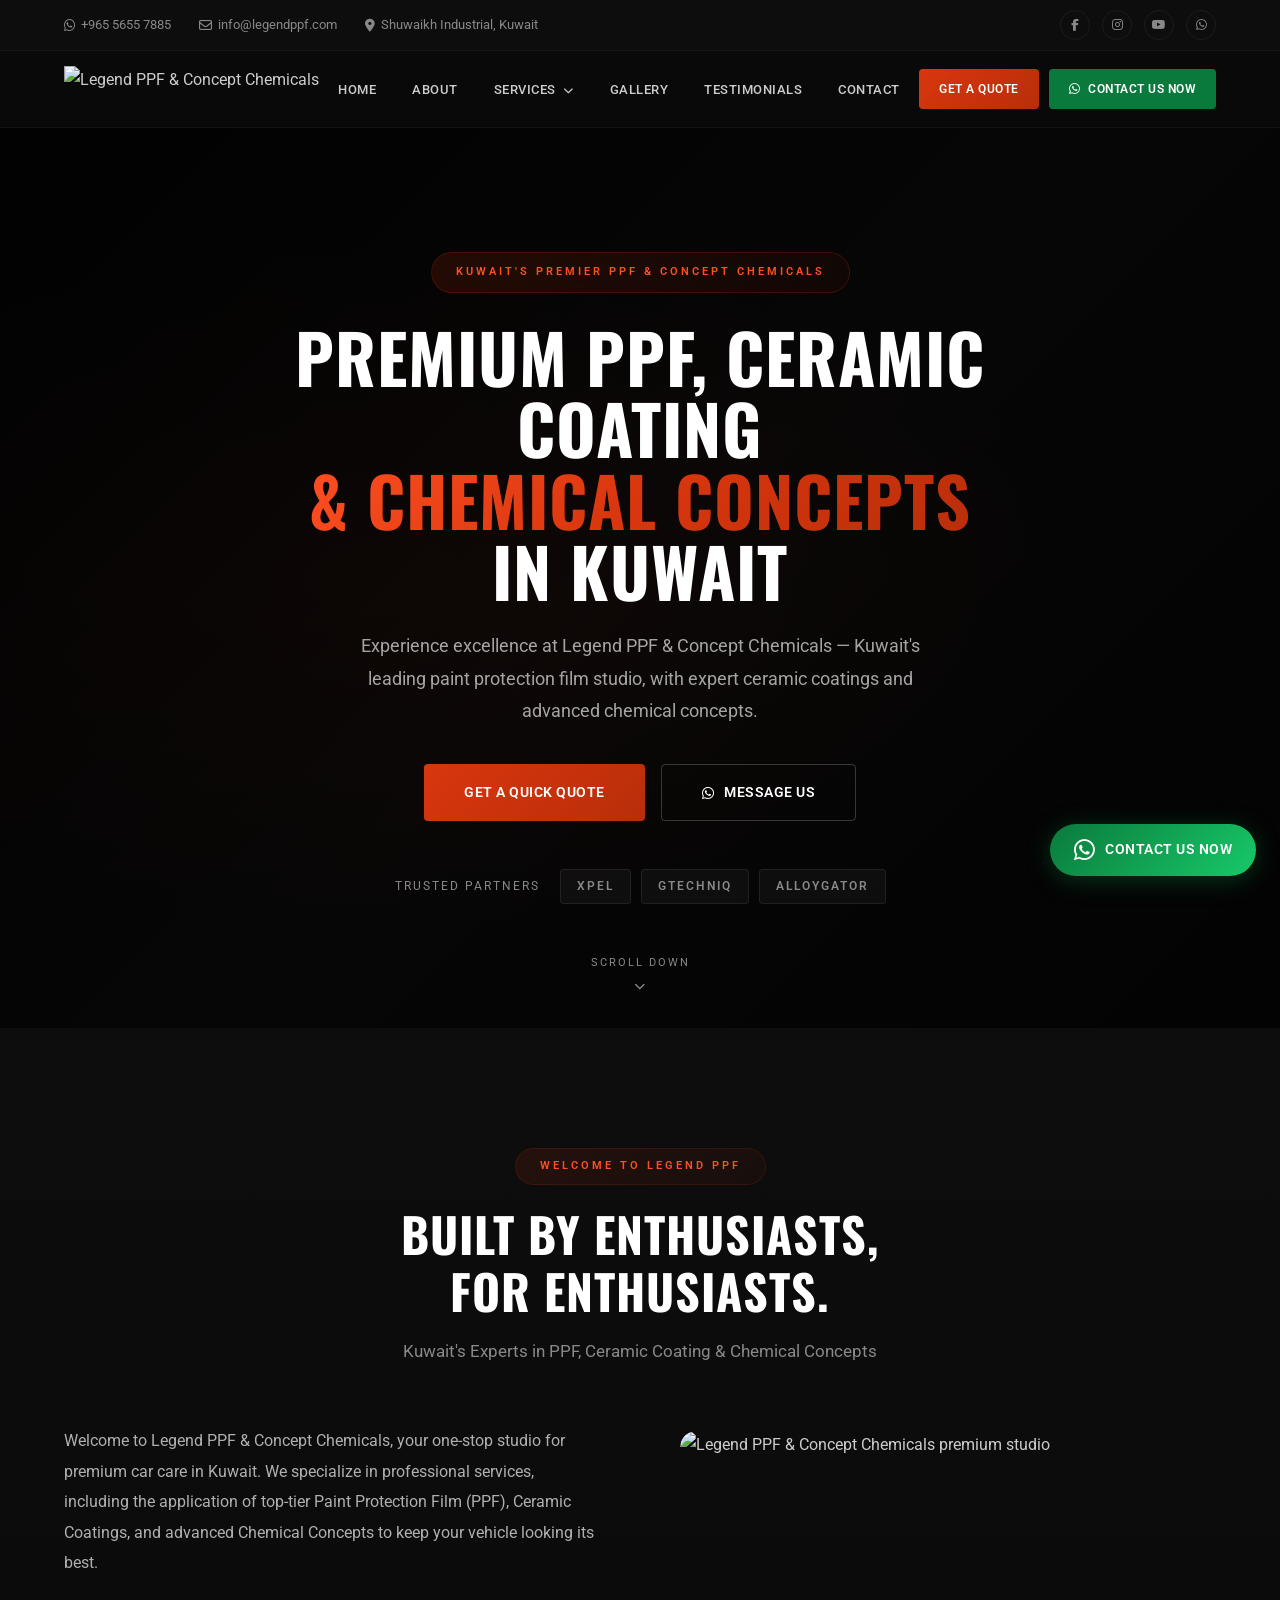
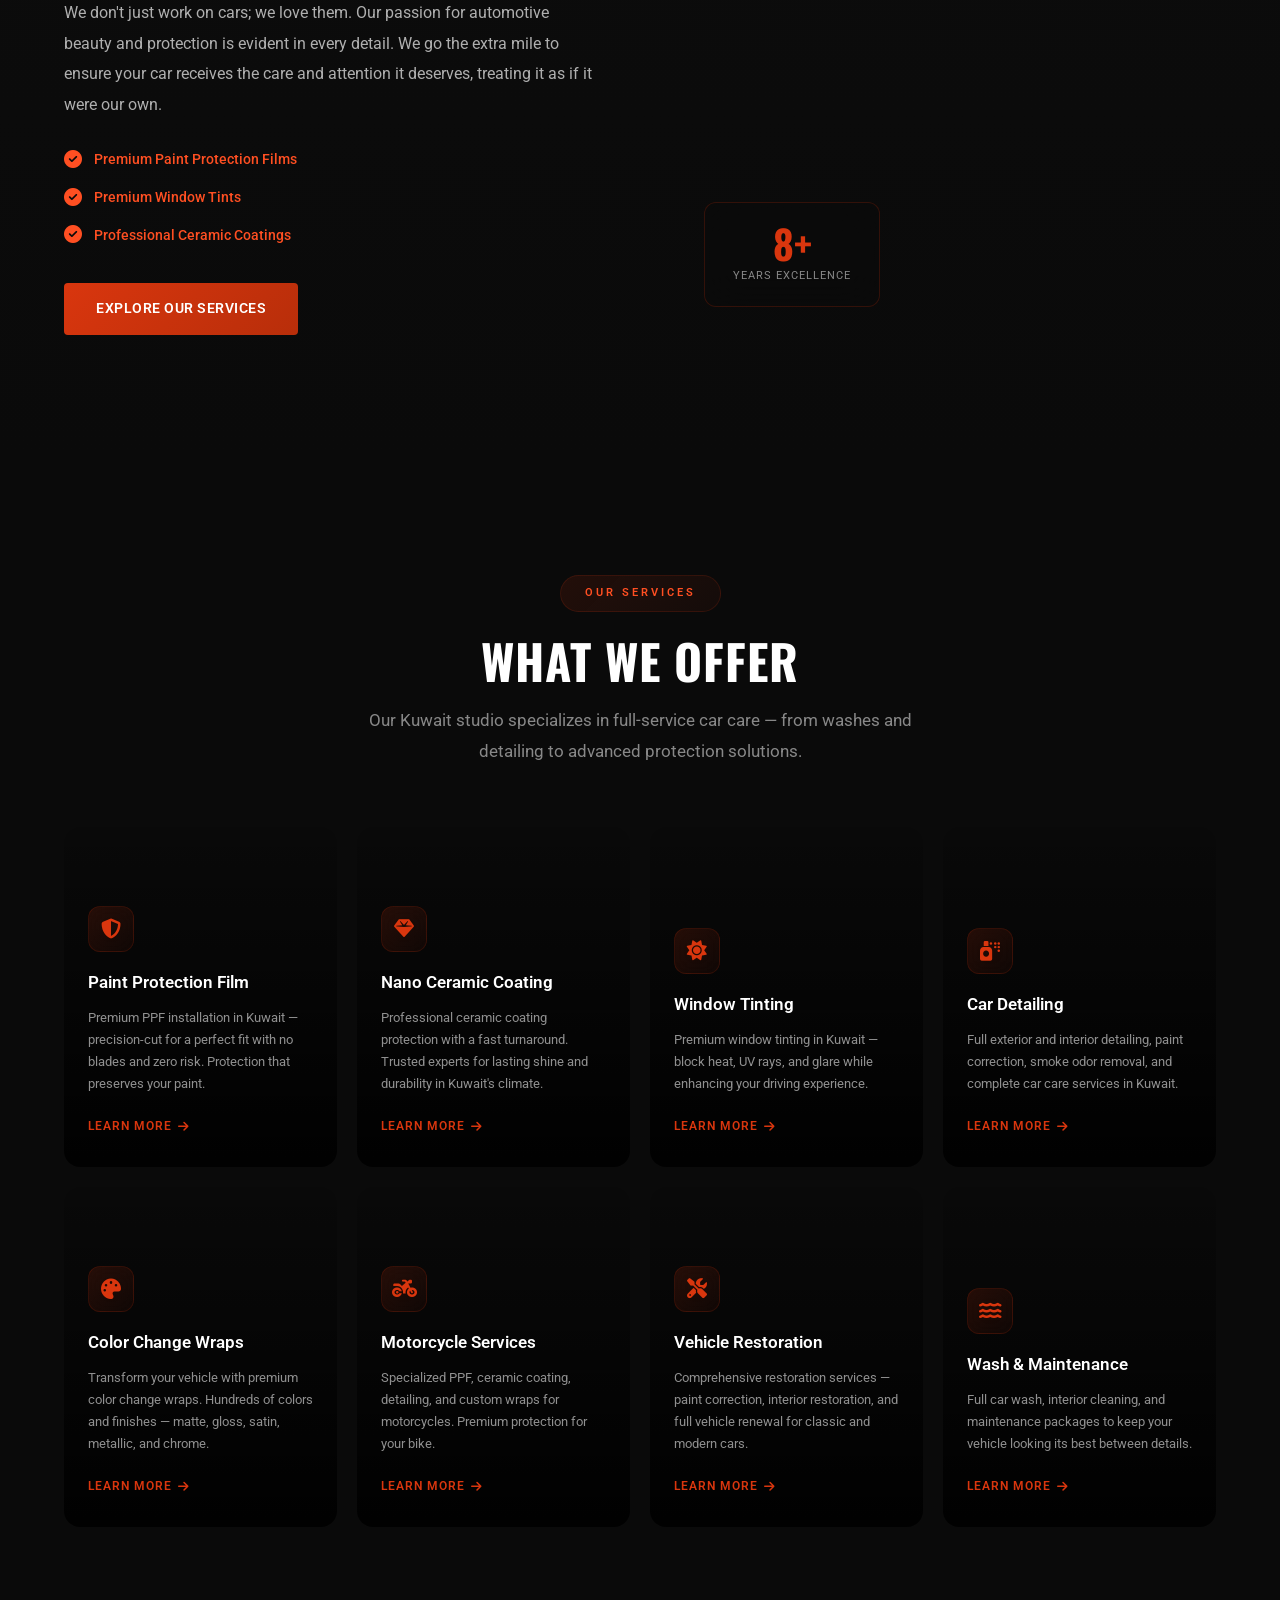
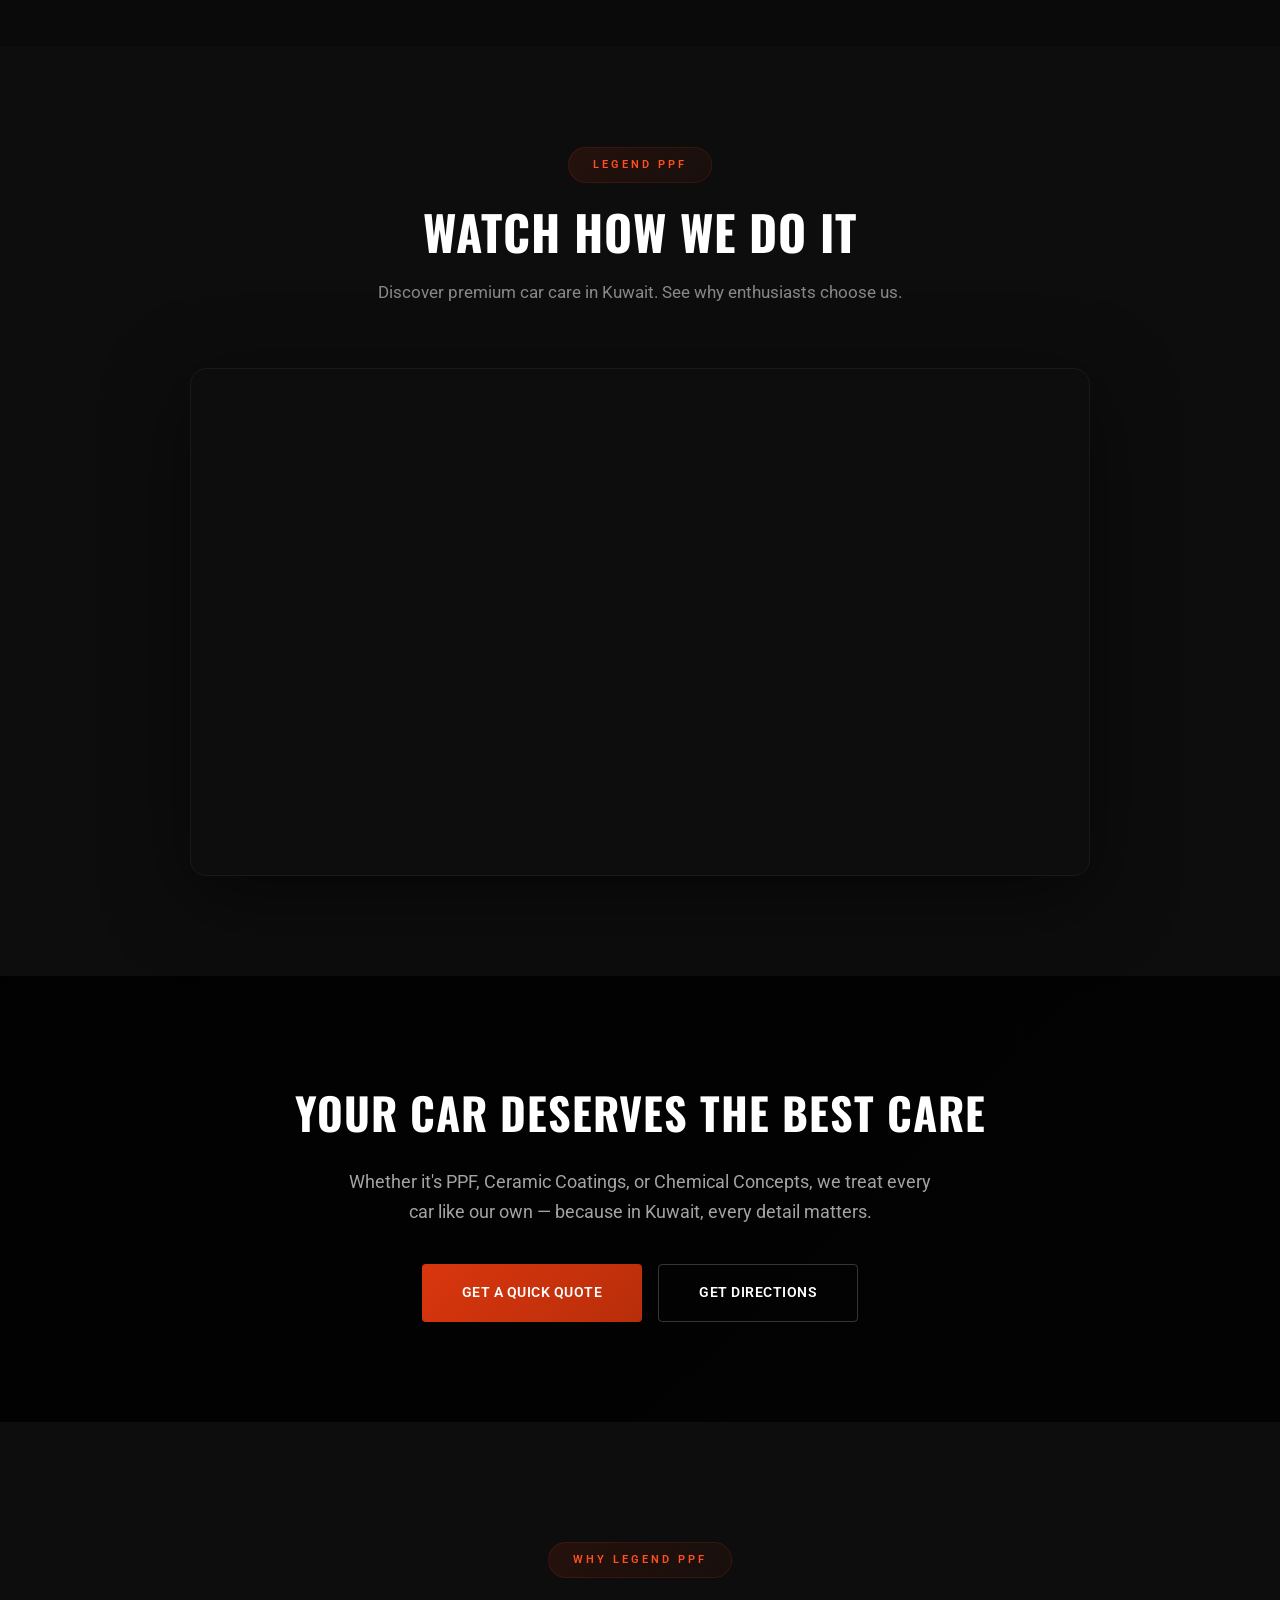
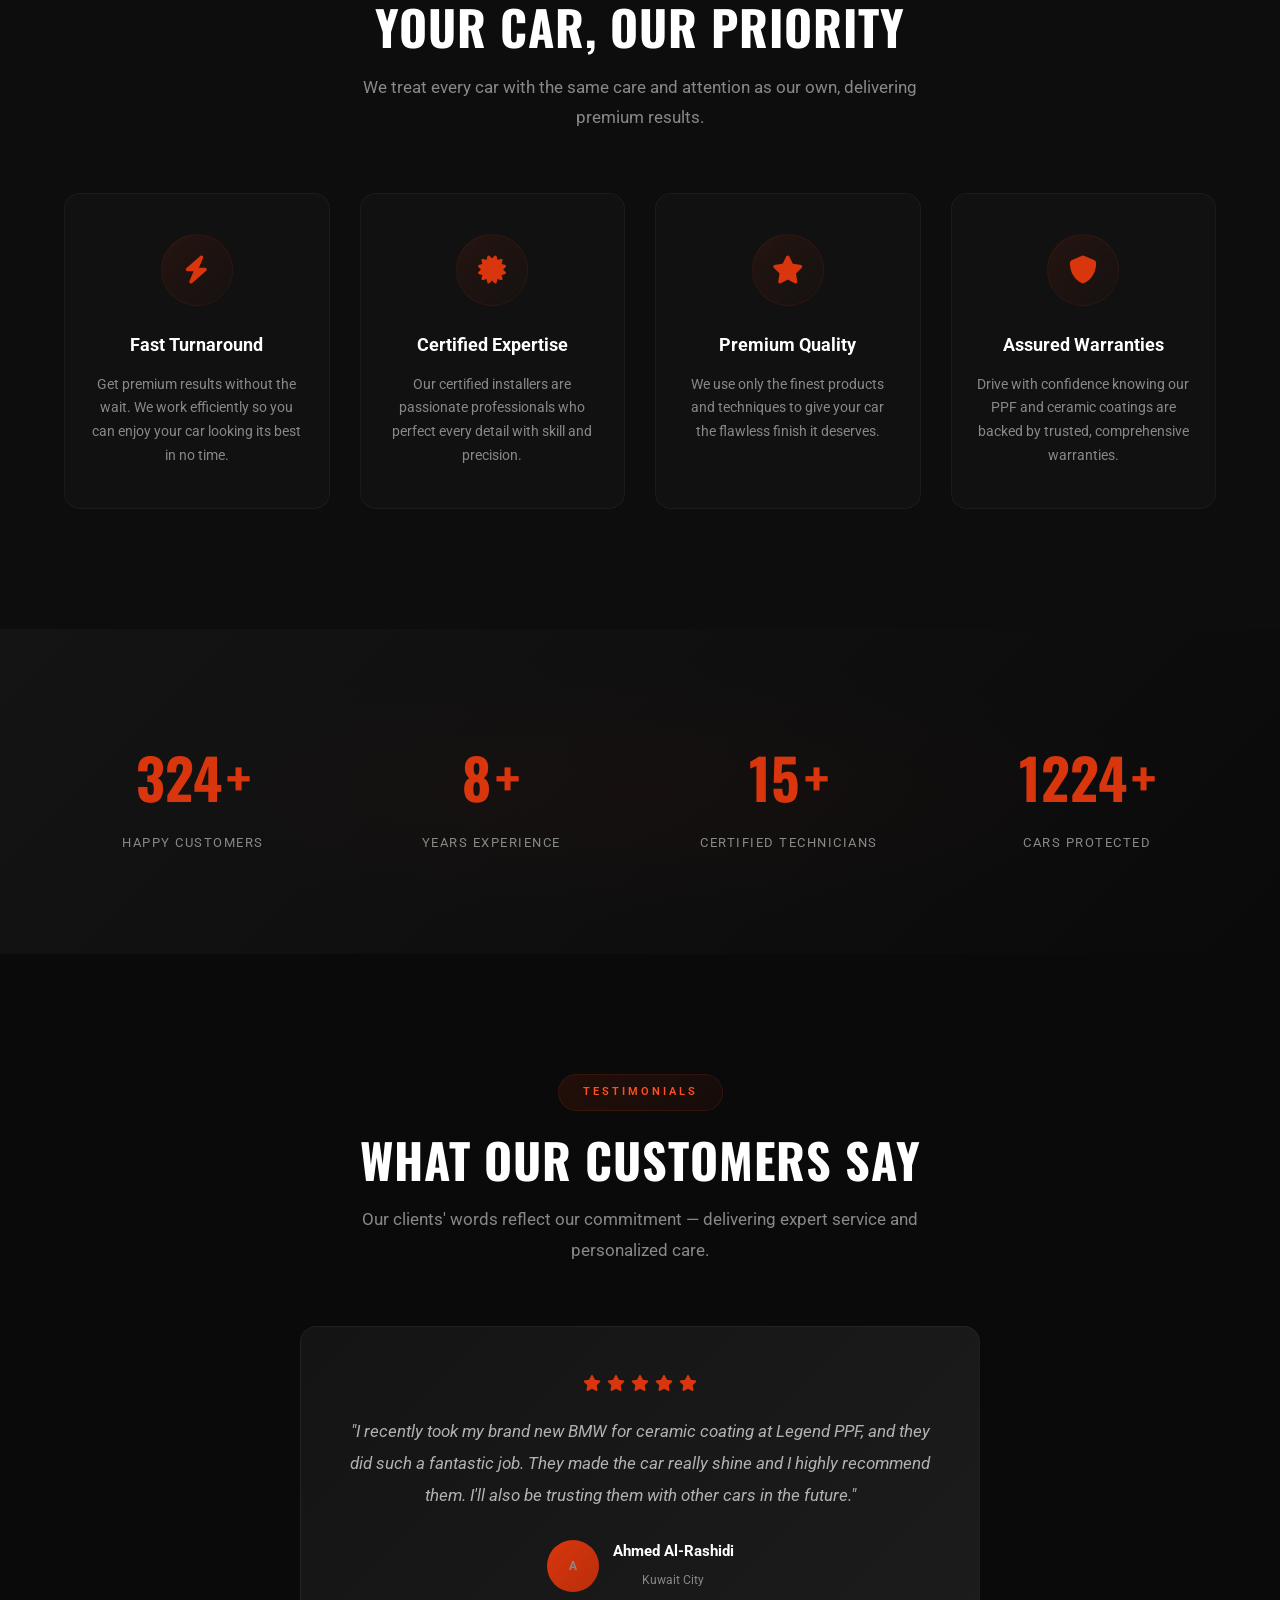
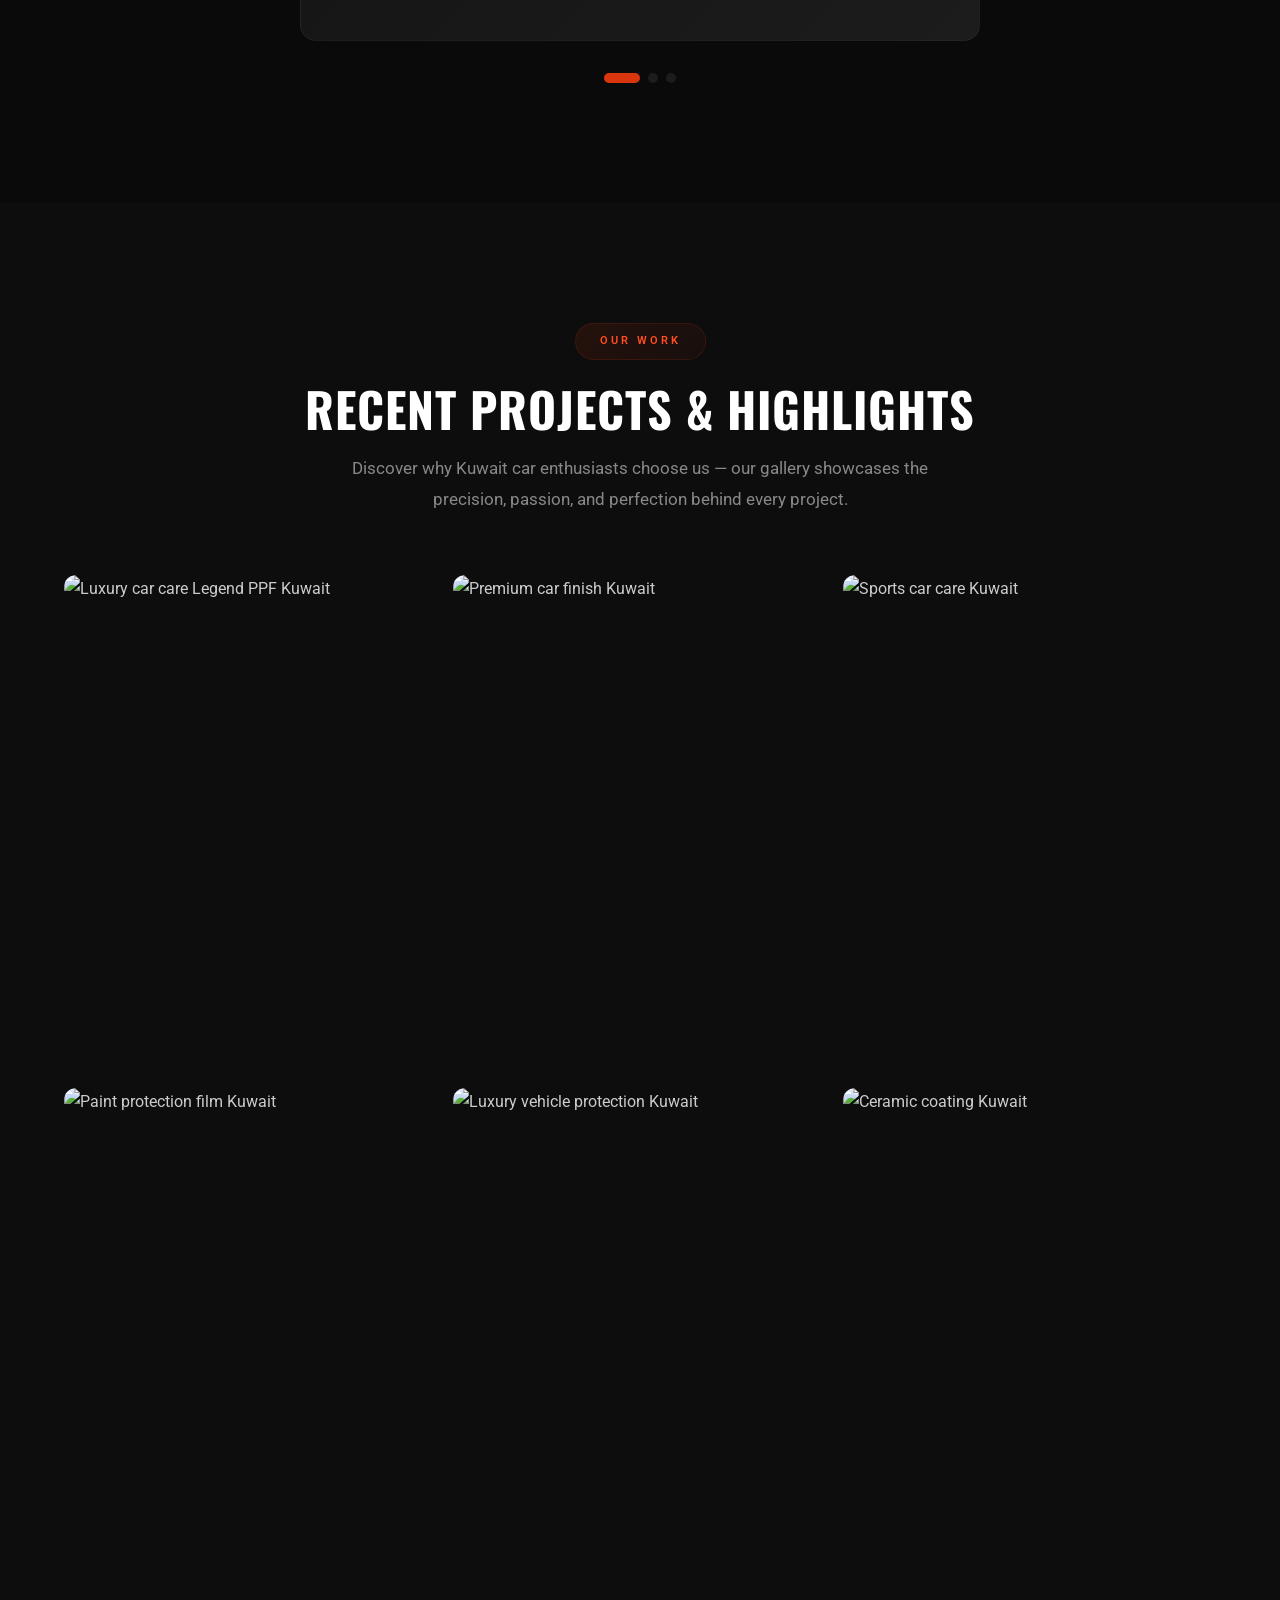
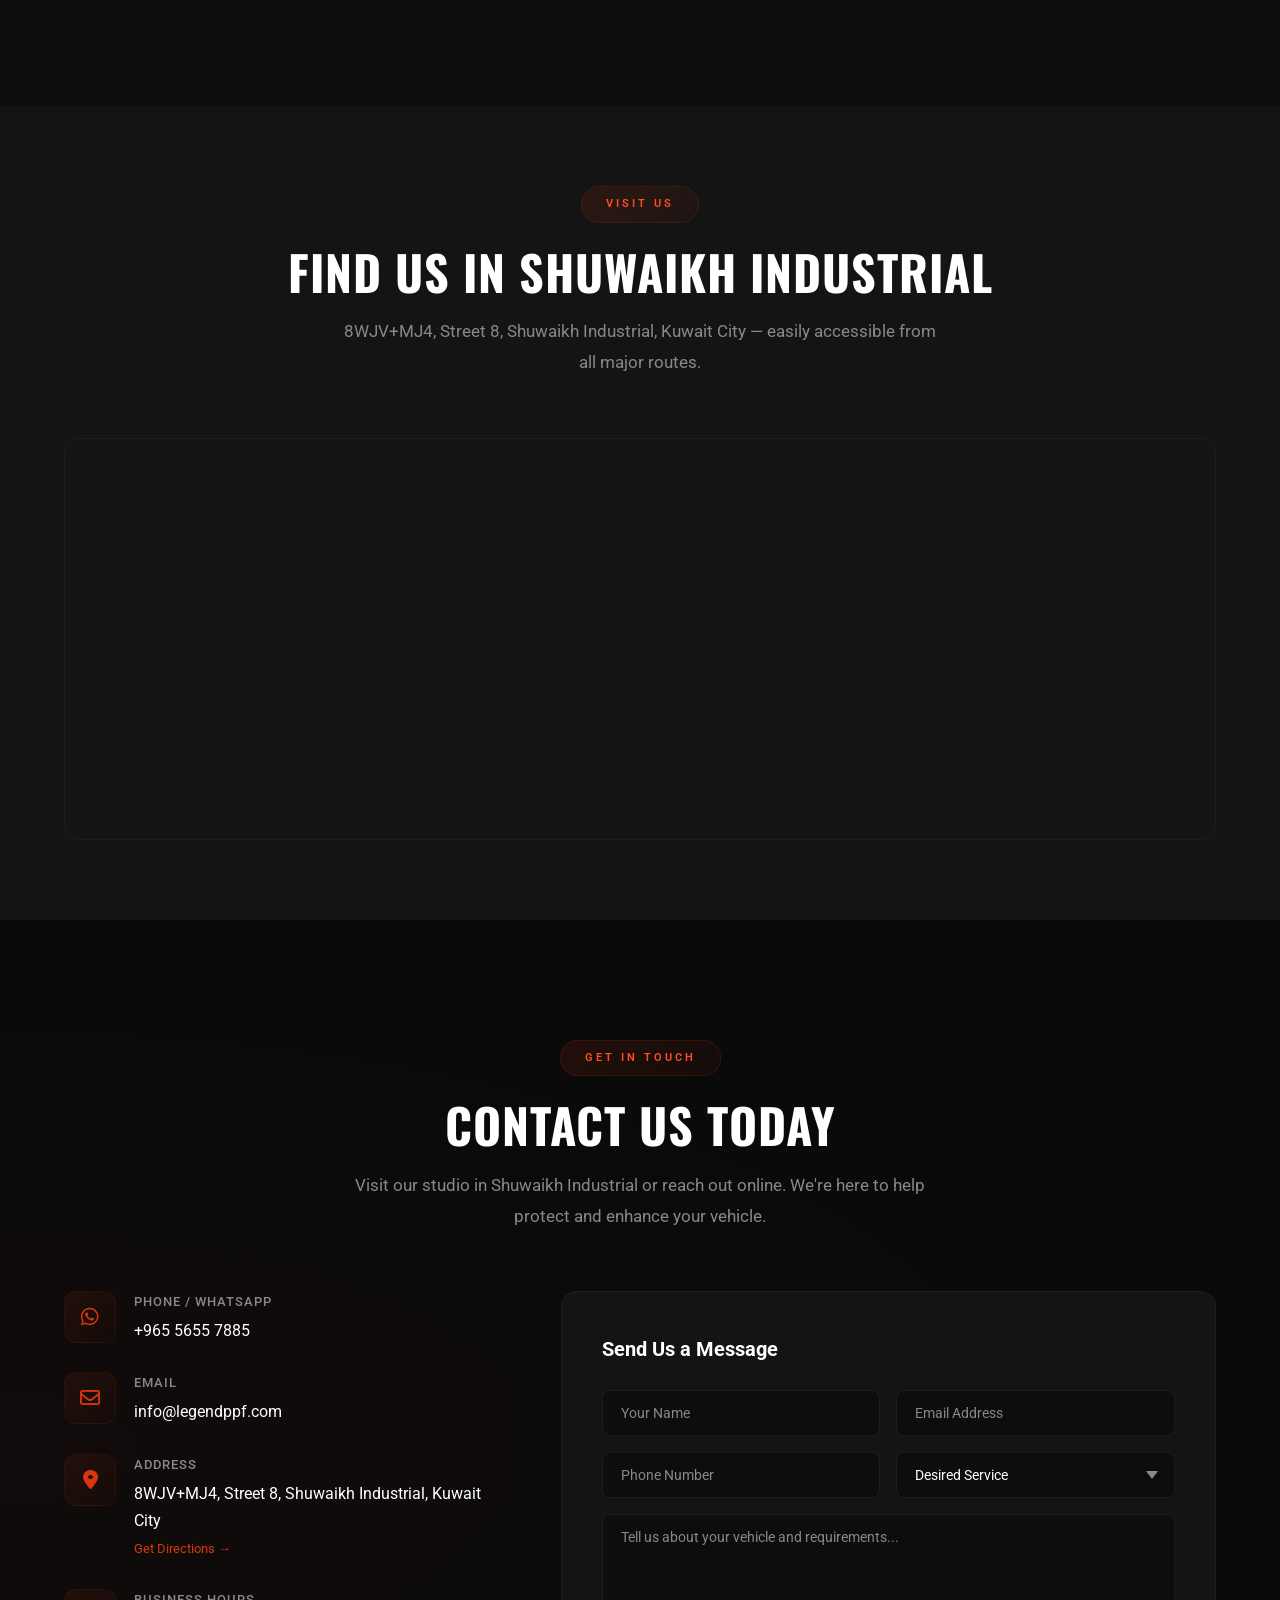
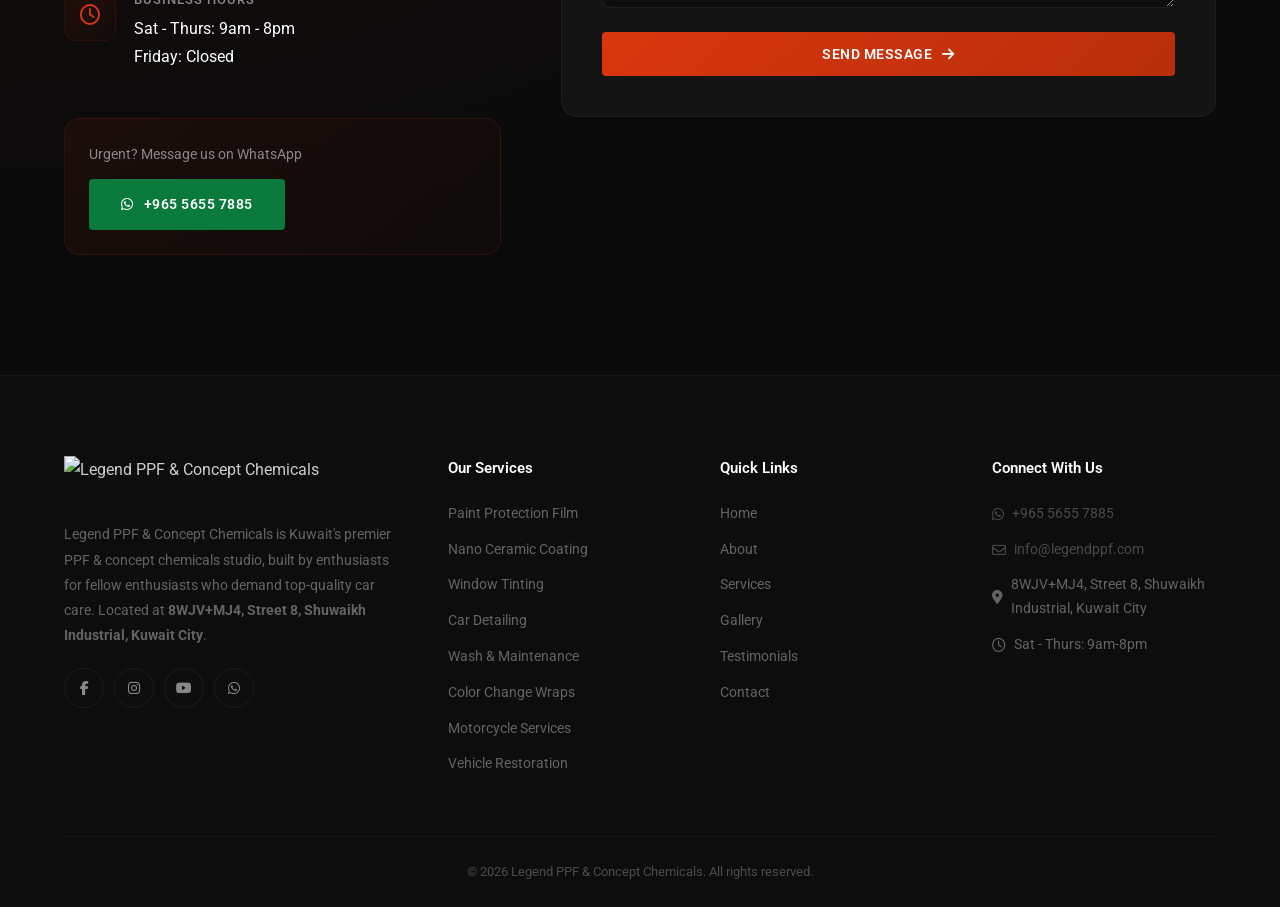
==== commit 002a42f0: "Rebuilt site to match EMPIRE Studio structure with Legend PPF branding, all 8 service pages" ====
--- a/index.html
+++ b/index.html
@@ -3,9 +3,11 @@
 <head>
   <meta charset="UTF-8">
   <meta name="viewport" content="width=device-width, initial-scale=1.0">
-  <title>Legend PPF &amp; Concept Chemicals | Premium Services</title>
-  <meta name="description" content="Legend PPF &amp; Concept Chemicals — Kuwait City's premier service provider. Located at 8WJV+MJ4, Street 8, Shuwaikh Industrial, Kuwait City.">
-  <meta name="keywords" content="keywords, for, your, business, Kuwait City">
+  <title>Legend PPF &amp; Concept Chemicals | Premium PPF, Ceramic Coating &amp; Chemical Concepts in Kuwait</title>
+  <meta name="description" content="Legend PPF &amp; Concept Chemicals — Shuwaikh Industrial's premier PPF &amp; concept chemicals studio. Specializing in XPEL PPF, Ceramic Coating, Chemical Concepts, and full car care. Located at 8WJV+MJ4, Street 8, Shuwaikh Industrial, Kuwait City.">
+  <meta name="keywords" content="PPF Kuwait, Paint Protection Film Kuwait, Car Detailing Kuwait, Ceramic Coating Kuwait, Chemical Concepts Kuwait, Car Protection Kuwait, Shuwaikh Industrial Kuwait, Legend PPF Kuwait">
+  <meta name="geo.region" content="KW">
+  <meta name="geo.placename" content="Shuwaikh Industrial, Kuwait">
   <link rel="preconnect" href="https://fonts.googleapis.com">
   <link rel="preconnect" href="https://fonts.gstatic.com" crossorigin>
   <link href="https://fonts.googleapis.com/css2?family=Oswald:wght@400;500;600;700&family=Roboto:wght@300;400;500;700&display=swap" rel="stylesheet">
@@ -14,9 +16,10 @@
   <script type="application/ld+json">
   {
     "@context": "https://schema.org",
-    "@type": "LocalBusiness",
+    "@type": "AutoDetailing",
     "name": "Legend PPF &amp; Concept Chemicals",
-    "url": "https://yourdomain.com",
+    "image": "",
+    "url": "https://legend-ppf-concept-chemicals.vercel.app",
     "telephone": "+96556557885",
     "email": "info@legendppf.com",
     "address": {
@@ -25,7 +28,15 @@
       "addressLocality": "Kuwait City",
       "addressCountry": "KW"
     },
-    "description": "Legend PPF &amp; Concept Chemicals — premium services in Kuwait City."
+    "openingHoursSpecification": [
+      {
+        "@type": "OpeningHoursSpecification",
+        "dayOfWeek": ["Saturday", "Sunday", "Monday", "Tuesday", "Wednesday", "Thursday"],
+        "opens": "09:00",
+        "closes": "20:00"
+      }
+    ],
+    "description": "Kuwait's premier PPF &amp; concept chemicals studio specializing in PPF, ceramic coating, chemical concepts, and full car care services."
   }
   </script>
 </head>
@@ -35,9 +46,9 @@
   <div class="top-bar">
     <div class="container top-bar-inner">
       <div class="top-bar-contact">
-        <a href="https://wa.me/+96556557885"><i class="fab fa-whatsapp"></i> +96556557885</a>
+        <a href="https://wa.me/+96556557885"><i class="fab fa-whatsapp"></i> +965 5655 7885</a>
         <a href="mailto:info@legendppf.com"><i class="far fa-envelope"></i> info@legendppf.com</a>
-        <a href="#map"><i class="fas fa-map-marker-alt"></i> Kuwait City</a>
+        <a href="#map"><i class="fas fa-map-marker-alt"></i> Shuwaikh Industrial, Kuwait</a>
       </div>
       <div class="top-bar-social">
         <a href="#"><i class="fab fa-facebook-f"></i></a>
@@ -60,10 +71,14 @@
         <li class="dropdown">
           <a href="#services">Services <i class="fas fa-chevron-down"></i></a>
           <ul class="dropdown-menu">
-            <li><a href="services/ppf.html">Paint Protection Film</a></li>
-            <li><a href="services/ceramic-coating.html">Ceramic Coatings</a></li>
-            <li><a href="services/chemical-concepts.html">Chemical Concepts</a></li>
+            <li><a href="services/ppf.html">Paint Protection Film (PPF)</a></li>
+            <li><a href="services/window-tinting.html">Window Tinting</a></li>
+            <li><a href="services/nano-ceramic-coating.html">Nano Ceramic Coating</a></li>
+            <li><a href="services/car-detailing.html">Car Detailing</a></li>
             <li><a href="services/wash-maintenance.html">Wash & Maintenance</a></li>
+            <li><a href="services/color-change-wraps.html">Color Change Wraps</a></li>
+            <li><a href="services/motorcycle-services.html">Motorcycle Services</a></li>
+            <li><a href="services/vehicle-restoration.html">Vehicle Restoration</a></li>
           </ul>
         </li>
         <li><a href="#gallery">Gallery</a></li>
@@ -71,7 +86,7 @@
         <li><a href="#contact">Contact</a></li>
       </ul>
       <div class="nav-actions">
-        <a href="#contact" class="btn btn-primary btn-sm">Get in Touch</a>
+        <a href="#contact" class="btn btn-primary btn-sm">Get a Quote</a>
         <a href="https://wa.me/+96556557885" class="btn-whatsapp-nav"><i class="fab fa-whatsapp"></i> <span class="nav-whatsapp-text">Contact Us Now</span></a>
         <button class="hamburger" id="hamburger" aria-label="Menu">
           <span></span><span></span><span></span>
@@ -83,25 +98,25 @@
   <!-- Hero Section -->
   <section class="hero" id="home">
     <div class="hero-video">
-      <video autoplay muted loop playsinline poster="https://images.unsplash.com/photo-1552519507-da3b142c6e3d?w=1920&q=80">
+      <video autoplay muted loop playsinline poster="https://apexdetailstudio.com/wp-content/uploads/2025/10/apex-hero-static-20260604.webp">
         <source src="https://assets.mixkit.co/videos/45755/45755-720.mp4" type="video/mp4">
       </video>
     </div>
     <div class="hero-overlay"></div>
     <div class="container hero-content">
-      <span class="hero-badge">Kuwait City'S PREMIER Legend PPF &amp; Concept Chemicals</span>
-      <h1>Premium PPF &amp; Concept Chemicals in Kuwait City</h1>
-      <p>Your trusted source for professional paint protection films and chemical concepts in Shuwaikh.</p>
+      <span class="hero-badge">KUWAIT'S PREMIER PPF &amp; CONCEPT CHEMICALS</span>
+      <h1>Premium PPF, Ceramic Coating<br><span class="gradient-text">&amp; Chemical Concepts</span><br>in Kuwait</h1>
+      <p>Experience excellence at Legend PPF &amp; Concept Chemicals — Kuwait's leading paint protection film studio, with expert ceramic coatings and advanced chemical concepts.</p>
       <div class="hero-actions">
-        <a href="#contact" class="btn btn-primary btn-lg">Get in Touch</a>
+        <a href="#contact" class="btn btn-primary btn-lg">Get a Quick Quote</a>
         <a href="https://wa.me/+96556557885" class="btn btn-outline btn-lg"><i class="fab fa-whatsapp"></i> Message Us</a>
       </div>
       <div class="hero-brands">
         <span>Trusted Partners</span>
         <div class="brand-logos">
-          <span class="brand-chip">Partner 1</span>
-          <span class="brand-chip">Partner 2</span>
-          <span class="brand-chip">Partner 3</span>
+          <span class="brand-chip">XPEL</span>
+          <span class="brand-chip">GTECHNIQ</span>
+          <span class="brand-chip">ALLOYGATOR</span>
         </div>
       </div>
     </div>
@@ -115,25 +130,26 @@
   <section class="about section" id="about">
     <div class="container">
       <div class="section-header">
-        <span class="section-badge">WELCOME TO Legend PPF &amp; Concept Chemicals</span>
-        <h2>About Us</h2>
-        <p class="section-sub">Your Trusted Partner in Kuwait City</p>
+        <span class="section-badge">WELCOME TO LEGEND PPF</span>
+        <h2>Built by Enthusiasts,<br>for Enthusiasts.</h2>
+        <p class="section-sub">Kuwait's Experts in PPF, Ceramic Coating &amp; Chemical Concepts</p>
       </div>
       <div class="about-grid">
         <div class="about-content">
-          <p>At Legend PPF &amp; Concept Chemicals, we are dedicated to providing top-quality paint protection films and professional chemical concepts. Located in Shuwaikh Industrial, our team combines expertise with premium products to deliver outstanding results for every vehicle. We take pride in our attention to detail and commitment to customer satisfaction.</p>
+          <p>Welcome to Legend PPF &amp; Concept Chemicals, your one-stop studio for premium car care in Kuwait. We specialize in professional services, including the application of top-tier Paint Protection Film (PPF), Ceramic Coatings, and advanced Chemical Concepts to keep your vehicle looking its best.</p>
+          <p>We don't just work on cars; we love them. Our passion for automotive beauty and protection is evident in every detail. We go the extra mile to ensure your car receives the care and attention it deserves, treating it as if it were our own.</p>
           <div class="about-badges">
-            <span><i class="fas fa-check-circle"></i> Quality Service</span>
-            <span><i class="fas fa-check-circle"></i> Professional Team</span>
-            <span><i class="fas fa-check-circle"></i> Customer Satisfaction</span>
+            <span><i class="fas fa-check-circle"></i> Premium Paint Protection Films</span>
+            <span><i class="fas fa-check-circle"></i> Premium Window Tints</span>
+            <span><i class="fas fa-check-circle"></i> Professional Ceramic Coatings</span>
           </div>
           <a href="#services" class="btn btn-primary">Explore Our Services</a>
         </div>
         <div class="about-image">
-          <img src="https://images.unsplash.com/photo-1552519507-da3b142c6e3d?w=800&q=80" alt="Legend PPF &amp; Concept Chemicals" loading="lazy">
+          <img src="https://apexdetailstudio.com/wp-content/uploads/2025/09/Snapinst.app_469629136_591645106774668_1568118739028967259_n_1080.webp" alt="Legend PPF &amp; Concept Chemicals premium studio" loading="lazy">
           <div class="about-experience-badge">
-            <span class="exp-number">10+</span>
-            <span class="exp-label">Years Experience</span>
+            <span class="exp-number">8+</span>
+            <span class="exp-label">Years Excellence</span>
           </div>
         </div>
       </div>
@@ -146,46 +162,110 @@
       <div class="section-header">
         <span class="section-badge">OUR SERVICES</span>
         <h2>What We Offer</h2>
-        <p class="section-sub">Explore our range of professional services designed to meet your needs.</p>
+        <p class="section-sub">Our Kuwait studio specializes in full-service car care — from washes and detailing to advanced protection solutions.</p>
       </div>
       <div class="services-grid">
+        <div class="service-card" style="background-image: url('https://apexdetailstudio.com/wp-content/uploads/2025/09/Ferrari-296-GTB-PPF-installation.jpg');">
+          <div class="service-card-overlay"></div>
+          <div class="service-card-content">
+            <div class="service-icon"><i class="fas fa-shield-alt"></i></div>
+            <h3>Paint Protection Film</h3>
+            <p>Premium PPF installation in Kuwait — precision-cut for a perfect fit with no blades and zero risk. Protection that preserves your paint.</p>
+            <a href="services/ppf.html" class="service-link">Learn More <i class="fas fa-arrow-right"></i></a>
+          </div>
+        </div>
+        <div class="service-card" style="background-image: url('https://images.unsplash.com/photo-1607860108855-64acf2078ed9?w=600&q=70');">
+          <div class="service-card-overlay"></div>
+          <div class="service-card-content">
+            <div class="service-icon"><i class="fas fa-gem"></i></div>
+            <h3>Nano Ceramic Coating</h3>
+            <p>Professional ceramic coating protection with a fast turnaround. Trusted experts for lasting shine and durability in Kuwait's climate.</p>
+            <a href="services/nano-ceramic-coating.html" class="service-link">Learn More <i class="fas fa-arrow-right"></i></a>
+          </div>
+        </div>
+        <div class="service-card" style="background-image: url('https://images.unsplash.com/photo-1601362840469-51e4d8d58785?w=600&q=70');">
+          <div class="service-card-overlay"></div>
+          <div class="service-card-content">
+            <div class="service-icon"><i class="fas fa-sun"></i></div>
+            <h3>Window Tinting</h3>
+            <p>Premium window tinting in Kuwait — block heat, UV rays, and glare while enhancing your driving experience.</p>
+            <a href="services/window-tinting.html" class="service-link">Learn More <i class="fas fa-arrow-right"></i></a>
+          </div>
+        </div>
+        <div class="service-card" style="background-image: url('https://images.unsplash.com/photo-1607860108855-64acf2078ed9?w=600&q=70');">
+          <div class="service-card-overlay"></div>
+          <div class="service-card-content">
+            <div class="service-icon"><i class="fas fa-spray-can"></i></div>
+            <h3>Car Detailing</h3>
+            <p>Full exterior and interior detailing, paint correction, smoke odor removal, and complete car care services in Kuwait.</p>
+            <a href="services/car-detailing.html" class="service-link">Learn More <i class="fas fa-arrow-right"></i></a>
+          </div>
+        </div>
+        <div class="service-card" style="background-image: url('https://images.unsplash.com/photo-1560958089-b8a1929cea89?w=600&q=70');">
+          <div class="service-card-overlay"></div>
+          <div class="service-card-content">
+            <div class="service-icon"><i class="fas fa-palette"></i></div>
+            <h3>Color Change Wraps</h3>
+            <p>Transform your vehicle with premium color change wraps. Hundreds of colors and finishes — matte, gloss, satin, metallic, and chrome.</p>
+            <a href="services/color-change-wraps.html" class="service-link">Learn More <i class="fas fa-arrow-right"></i></a>
+          </div>
+        </div>
+        <div class="service-card" style="background-image: url('https://images.unsplash.com/photo-1558981359-219d6364c9c8?w=600&q=70');">
+          <div class="service-card-overlay"></div>
+          <div class="service-card-content">
+            <div class="service-icon"><i class="fas fa-motorcycle"></i></div>
+            <h3>Motorcycle Services</h3>
+            <p>Specialized PPF, ceramic coating, detailing, and custom wraps for motorcycles. Premium protection for your bike.</p>
+            <a href="services/motorcycle-services.html" class="service-link">Learn More <i class="fas fa-arrow-right"></i></a>
+          </div>
+        </div>
+        <div class="service-card" style="background-image: url('https://images.unsplash.com/photo-1617788138017-80ad40651399?w=600&q=70');">
+          <div class="service-card-overlay"></div>
+          <div class="service-card-content">
+            <div class="service-icon"><i class="fas fa-tools"></i></div>
+            <h3>Vehicle Restoration</h3>
+            <p>Comprehensive restoration services — paint correction, interior restoration, and full vehicle renewal for classic and modern cars.</p>
+            <a href="services/vehicle-restoration.html" class="service-link">Learn More <i class="fas fa-arrow-right"></i></a>
+          </div>
+        </div>
         <div class="service-card" style="background-image: url('https://images.unsplash.com/photo-1552519507-da3b142c6e3d?w=600&q=70');">
-          <div class="service-card-overlay"></div>
-          <div class="service-card-content">
-            <div class="service-icon"><i class="fas fa-shield"></i></div>
-            <h3>Paint Protection Film</h3>
-            <p>Premium self-healing PPF that shields your vehicle from stone chips, scratches, and environmental damage while preserving the original paint.</p>
-            <a href="services/ppf.html" class="service-link">Learn More <i class="fas fa-arrow-right"></i></a>
-          </div>
-        </div>
-        <div class="service-card" style="background-image: url('https://images.unsplash.com/photo-1552519507-da3b142c6e3d?w=600&q=70');">
-          <div class="service-card-overlay"></div>
-          <div class="service-card-content">
-            <div class="service-icon"><i class="fas fa-gem"></i></div>
-            <h3>Ceramic Coatings</h3>
-            <p>Long-lasting nano-ceramic coatings that provide superior gloss, hydrophobic protection, and UV resistance for your vehicle's surfaces.</p>
-            <a href="services/ceramic-coating.html" class="service-link">Learn More <i class="fas fa-arrow-right"></i></a>
-          </div>
-        </div>
-        <div class="service-card" style="background-image: url('https://images.unsplash.com/photo-1552519507-da3b142c6e3d?w=600&q=70');">
-          <div class="service-card-overlay"></div>
-          <div class="service-card-content">
-            <div class="service-icon"><i class="fas fa-flask"></i></div>
-            <h3>Chemical Concepts</h3>
-            <p>Advanced chemical solutions for detailing, restoration, and maintenance — designed to deliver professional-grade results every time.</p>
-            <a href="services/chemical-concepts.html" class="service-link">Learn More <i class="fas fa-arrow-right"></i></a>
-          </div>
-        </div>
-      </div>
-        <div class="service-card" style="background-image: url('https://images.unsplash.com/photo-1607860108855-64acf2078ed9?w=600&q=70');">
           <div class="service-card-overlay"></div>
           <div class="service-card-content">
             <div class="service-icon"><i class="fas fa-water"></i></div>
             <h3>Wash & Maintenance</h3>
-            <p>Wash and maintenance packages to keep your vehicle looking its best between services.</p>
+            <p>Full car wash, interior cleaning, and maintenance packages to keep your vehicle looking its best between details.</p>
             <a href="services/wash-maintenance.html" class="service-link">Learn More <i class="fas fa-arrow-right"></i></a>
           </div>
         </div>
+      </div>
+    </div>
+  </section>
+
+  <!-- Video Section -->
+  <section class="video-section">
+    <div class="container">
+      <div class="section-header">
+        <span class="section-badge">LEGEND PPF</span>
+        <h2>Watch How We Do It</h2>
+        <p class="section-sub">Discover premium car care in Kuwait. See why enthusiasts choose us.</p>
+      </div>
+      <div class="video-wrapper">
+        <div class="video-container">
+          <iframe src="https://www.youtube.com/embed/yFUSWaT6FEY" title="Legend PPF &amp; Concept Chemicals - Premium Car Care" frameborder="0" allow="accelerometer; autoplay; clipboard-write; encrypted-media; gyroscope; picture-in-picture" allowfullscreen></iframe>
+        </div>
+      </div>
+    </div>
+  </section>
+
+  <!-- CTA Section -->
+  <section class="cta-section" style="background-image: url('https://apexdetailstudio.com/wp-content/uploads/2025/09/Ferrari-296-GTB-PPF-installation.jpg');">
+    <div class="cta-overlay"></div>
+    <div class="container" style="position:relative; z-index:2;">
+      <h2>Your Car Deserves the Best Care</h2>
+      <p>Whether it's PPF, Ceramic Coatings, or Chemical Concepts, we treat every car like our own — because in Kuwait, every detail matters.</p>
+      <div class="cta-actions">
+        <a href="#contact" class="btn btn-primary btn-lg">Get a Quick Quote</a>
+        <a href="#map" class="btn btn-outline btn-lg">Get Directions</a>
       </div>
     </div>
   </section>
@@ -194,30 +274,30 @@
   <section class="why-us section" id="why-us">
     <div class="container">
       <div class="section-header">
-        <span class="section-badge">WHY Legend PPF &amp; Concept Chemicals</span>
-        <h2>Why Choose Us</h2>
-        <p class="section-sub">We deliver quality, reliability, and exceptional service every time.</p>
+        <span class="section-badge">WHY LEGEND PPF</span>
+        <h2>Your Car, Our Priority</h2>
+        <p class="section-sub">We treat every car with the same care and attention as our own, delivering premium results.</p>
       </div>
       <div class="why-grid">
         <div class="why-card">
           <div class="why-icon"><i class="fas fa-bolt"></i></div>
           <h3>Fast Turnaround</h3>
-          <p>Get premium results without the wait. We work efficiently so you can enjoy our services sooner.</p>
+          <p>Get premium results without the wait. We work efficiently so you can enjoy your car looking its best in no time.</p>
         </div>
         <div class="why-card">
           <div class="why-icon"><i class="fas fa-certificate"></i></div>
           <h3>Certified Expertise</h3>
-          <p>Our team consists of certified professionals who perfect every detail with skill and precision.</p>
+          <p>Our certified installers are passionate professionals who perfect every detail with skill and precision.</p>
         </div>
         <div class="why-card">
           <div class="why-icon"><i class="fas fa-star"></i></div>
           <h3>Premium Quality</h3>
-          <p>We use only the finest materials, products, and techniques to deliver outstanding results.</p>
+          <p>We use only the finest products and techniques to give your car the flawless finish it deserves.</p>
         </div>
         <div class="why-card">
           <div class="why-icon"><i class="fas fa-shield"></i></div>
-          <h3>Satisfaction Guaranteed</h3>
-          <p>Your satisfaction is our top priority. We stand behind every service we provide.</p>
+          <h3>Assured Warranties</h3>
+          <p>Drive with confidence knowing our PPF and ceramic coatings are backed by trusted, comprehensive warranties.</p>
         </div>
       </div>
     </div>
@@ -233,19 +313,19 @@
         <span class="stat-label">Happy Customers</span>
       </div>
       <div class="stat-item">
-        <span class="stat-number" data-target="10">0</span>
+        <span class="stat-number" data-target="8">0</span>
         <span class="stat-plus">+</span>
         <span class="stat-label">Years Experience</span>
       </div>
       <div class="stat-item">
         <span class="stat-number" data-target="15">0</span>
         <span class="stat-plus">+</span>
-        <span class="stat-label">Team Members</span>
+        <span class="stat-label">Certified Technicians</span>
       </div>
       <div class="stat-item">
-        <span class="stat-number" data-target="1000">0</span>
+        <span class="stat-number" data-target="2000">0</span>
         <span class="stat-plus">+</span>
-        <span class="stat-label">Projects Completed</span>
+        <span class="stat-label">Cars Protected</span>
       </div>
     </div>
   </section>
@@ -256,39 +336,39 @@
       <div class="section-header">
         <span class="section-badge">TESTIMONIALS</span>
         <h2>What Our Customers Say</h2>
-        <p class="section-sub">Our clients' words reflect our commitment to quality and service.</p>
+        <p class="section-sub">Our clients' words reflect our commitment — delivering expert service and personalized care.</p>
       </div>
       <div class="testimonials-slider" id="testimonialsSlider">
         <div class="testimonial-card active">
           <div class="testimonial-stars"><i class="fas fa-star"></i><i class="fas fa-star"></i><i class="fas fa-star"></i><i class="fas fa-star"></i><i class="fas fa-star"></i></div>
-          <p>"Amazing service! The team was professional, responsive, and delivered exceptional results. Highly recommend to anyone looking for quality."</p>
+          <p>"I recently took my brand new BMW for ceramic coating at Legend PPF, and they did such a fantastic job. They made the car really shine and I highly recommend them. I'll also be trusting them with other cars in the future."</p>
           <div class="testimonial-author">
             <div class="author-avatar"><span>A</span></div>
             <div>
-              <strong>Client Name</strong>
+              <strong>Ahmed Al-Rashidi</strong>
               <span>Kuwait City</span>
             </div>
           </div>
         </div>
         <div class="testimonial-card">
           <div class="testimonial-stars"><i class="fas fa-star"></i><i class="fas fa-star"></i><i class="fas fa-star"></i><i class="fas fa-star"></i><i class="fas fa-star"></i></div>
-          <p>"From start to finish, the experience was outstanding. They kept me informed throughout and the final result exceeded my expectations."</p>
+          <p>"Great experience from first WhatsApp to job finished. The team provided all the information I needed. Car looks fantastic and the ceramic coating really makes water roll right off. Everyone was superb."</p>
+          <div class="testimonial-author">
+            <div class="author-avatar"><span>F</span></div>
+            <div>
+              <strong>Faisal Al-Sabah</strong>
+              <span>Salmiya</span>
+            </div>
+          </div>
+        </div>
+        <div class="testimonial-card">
+          <div class="testimonial-stars"><i class="fas fa-star"></i><i class="fas fa-star"></i><i class="fas fa-star"></i><i class="fas fa-star"></i><i class="fas fa-star"></i></div>
+          <p>"Highly recommended. Just had my new car done with stealth PPF. The team explained everything in detail and followed up with updates throughout the process. Definitely my go-to garage for any detailing."</p>
           <div class="testimonial-author">
             <div class="author-avatar"><span>B</span></div>
             <div>
-              <strong>Client Name</strong>
-              <span>Kuwait City</span>
-            </div>
-          </div>
-        </div>
-        <div class="testimonial-card">
-          <div class="testimonial-stars"><i class="fas fa-star"></i><i class="fas fa-star"></i><i class="fas fa-star"></i><i class="fas fa-star"></i><i class="fas fa-star"></i></div>
-          <p>"Highly recommended. The team explained everything in detail and followed up with updates throughout the process. Definitely my go-to choice."</p>
-          <div class="testimonial-author">
-            <div class="author-avatar"><span>C</span></div>
-            <div>
-              <strong>Client Name</strong>
-              <span>Kuwait City</span>
+              <strong>Bader Al-Mutairi</strong>
+              <span>Hawalli</span>
             </div>
           </div>
         </div>
@@ -307,15 +387,15 @@
       <div class="section-header">
         <span class="section-badge">OUR WORK</span>
         <h2>Recent Projects & Highlights</h2>
-        <p class="section-sub">Browse our portfolio showcasing the quality and attention to detail we bring to every project.</p>
+        <p class="section-sub">Discover why Kuwait car enthusiasts choose us — our gallery showcases the precision, passion, and perfection behind every project.</p>
       </div>
       <div class="gallery-grid">
-        <div class="gallery-item"><img src="https://images.unsplash.com/photo-1552519507-da3b142c6e3d?w=600&q=80" alt="Project 1" loading="lazy"></div>
-        <div class="gallery-item"><img src="https://images.unsplash.com/photo-1552519507-da3b142c6e3d?w=600&q=80" alt="Project 2" loading="lazy"></div>
-        <div class="gallery-item"><img src="https://images.unsplash.com/photo-1552519507-da3b142c6e3d?w=600&q=80" alt="Project 3" loading="lazy"></div>
-        <div class="gallery-item"><img src="https://images.unsplash.com/photo-1552519507-da3b142c6e3d?w=600&q=80" alt="Project 4" loading="lazy"></div>
-        <div class="gallery-item"><img src="https://images.unsplash.com/photo-1552519507-da3b142c6e3d?w=600&q=80" alt="Project 5" loading="lazy"></div>
-        <div class="gallery-item"><img src="https://images.unsplash.com/photo-1552519507-da3b142c6e3d?w=600&q=80" alt="Project 6" loading="lazy"></div>
+        <div class="gallery-item"><img src="https://apexdetailstudio.com/wp-content/uploads/2025/09/527271602_18083569324887900_5060718759953765083_n.jpg" alt="Luxury car care Legend PPF Kuwait" loading="lazy"></div>
+        <div class="gallery-item"><img src="https://apexdetailstudio.com/wp-content/uploads/2025/09/527453672_18083668720887900_6629872821379205107_n.jpg" alt="Premium car finish Kuwait" loading="lazy"></div>
+        <div class="gallery-item"><img src="https://apexdetailstudio.com/wp-content/uploads/2025/09/523484363_18082567483887900_8052263156709606568_n-e1758803783550.jpg" alt="Sports car care Kuwait" loading="lazy"></div>
+        <div class="gallery-item"><img src="https://apexdetailstudio.com/wp-content/uploads/2025/09/535889680_18085018747887900_2265348175324977696_n-1.jpg" alt="Paint protection film Kuwait" loading="lazy"></div>
+        <div class="gallery-item"><img src="https://apexdetailstudio.com/wp-content/uploads/2025/09/528222636_18083668588887900_6143264372424093058_n.jpg" alt="Luxury vehicle protection Kuwait" loading="lazy"></div>
+        <div class="gallery-item"><img src="https://apexdetailstudio.com/wp-content/uploads/2025/09/540276092_18086432140887900_9018679315161679428_n-1.jpg" alt="Ceramic coating Kuwait" loading="lazy"></div>
       </div>
     </div>
   </section>
@@ -325,11 +405,11 @@
     <div class="container">
       <div class="section-header">
         <span class="section-badge">VISIT US</span>
-        <h2>Find Us Kuwait City</h2>
+        <h2>Find Us in Shuwaikh Industrial</h2>
         <p class="section-sub">8WJV+MJ4, Street 8, Shuwaikh Industrial, Kuwait City — easily accessible from all major routes.</p>
       </div>
       <div class="map-container" style="border-radius: 16px; overflow: hidden; border: 1px solid rgba(255,255,255,0.04);">
-        <iframe src="https://www.google.com/maps/embed?pb=!1m18!1m12!1m3!1d3477.5!2d47.9320!3d29.3450!2m3!1f0!2f0!3f0!3m2!1i1024!2i768!4f13.1!3m3!1m2!1s0x3fcf9c5a5a5a5a5a%3A0x0!2zU2h1d2Fpa2ggSW5kdXN0cmlhbCwgS3V3YWl0!5e0!3m2!1sen!2skw!4v1" width="100%" height="400" style="border:0; display: block;" allowfullscreen="" loading="lazy" referrerpolicy="no-referrer-when-downgrade" title="Legend PPF &amp; Concept Chemicals location"></iframe>
+        <iframe src="https://www.google.com/maps/embed?pb=!1m18!1m12!1m3!1d3477.5!2d47.9320!3d29.3450!2m3!1f0!2f0!3f0!3m2!1i1024!2i768!4f13.1!3m3!1m2!1s0x3fcf9c5a5a5a5a5a%3A0x0!2zU2h1d2Fpa2ggSW5kdXN0cmlhbCwgS3V3YWl0!5e0!3m2!1sen!2skw!4v1" width="100%" height="400" style="border:0; display: block;" allowfullscreen="" loading="lazy" referrerpolicy="no-referrer-when-downgrade" title="Legend PPF &amp; Concept Chemicals location in Shuwaikh Industrial"></iframe>
       </div>
     </div>
   </section>
@@ -341,7 +421,7 @@
       <div class="section-header">
         <span class="section-badge">GET IN TOUCH</span>
         <h2>Contact Us Today</h2>
-        <p class="section-sub">Visit us or reach out online. We're here to help.</p>
+        <p class="section-sub">Visit our studio in Shuwaikh Industrial or reach out online. We're here to help protect and enhance your vehicle.</p>
       </div>
       <div class="contact-grid">
         <div class="contact-info">
@@ -349,7 +429,7 @@
             <div class="contact-icon"><i class="fab fa-whatsapp"></i></div>
             <div>
               <h4>Phone / WhatsApp</h4>
-              <a href="https://wa.me/+96556557885">+96556557885</a>
+              <a href="https://wa.me/+96556557885">+965 5655 7885</a>
             </div>
           </div>
           <div class="contact-item">
@@ -376,7 +456,7 @@
           </div>
           <div class="contact-cta">
             <p>Urgent? Message us on WhatsApp</p>
-            <a href="https://wa.me/+96556557885" class="btn btn-whatsapp"><i class="fab fa-whatsapp"></i> +96556557885</a>
+            <a href="https://wa.me/+96556557885" class="btn btn-whatsapp"><i class="fab fa-whatsapp"></i> +965 5655 7885</a>
           </div>
         </div>
         <form class="contact-form" id="contactForm">
@@ -395,15 +475,20 @@
             </div>
             <div class="form-group">
               <select required>
-                <option value="">Select Service</option>
-                <option>Paint Protection Film</option>
-                <option>Ceramic Coatings</option>
-                <option>Chemical Concepts</option>
+                <option value="">Desired Service</option>
+                <option>Paint Protection Film (PPF)</option>
+                <option>Nano Ceramic Coating</option>
+                <option>Window Tinting</option>
+                <option>Car Detailing</option>
+                <option>Color Change Wrap</option>
+                <option>Motorcycle Service</option>
+                <option>Vehicle Restoration</option>
+                <option>Something Else</option>
               </select>
             </div>
           </div>
           <div class="form-group">
-            <textarea placeholder="Tell us about your requirements..." rows="4" required></textarea>
+            <textarea placeholder="Tell us about your vehicle and requirements..." rows="4" required></textarea>
           </div>
           <button type="submit" class="btn btn-primary btn-block">Send Message <i class="fas fa-arrow-right"></i></button>
         </form>
@@ -419,7 +504,7 @@
           <a href="#" class="logo">
             <img src="images/logo.png" alt="Legend PPF &amp; Concept Chemicals">
           </a>
-          <p>Legend PPF &amp; Concept Chemicals is Kuwait City's trusted service provider, dedicated to quality and customer satisfaction. Located at 8WJV+MJ4, Street 8, Shuwaikh Industrial, Kuwait City.</p>
+          <p>Legend PPF &amp; Concept Chemicals is Kuwait's premier PPF &amp; concept chemicals studio, built by enthusiasts for fellow enthusiasts who demand top-quality car care. Located at <strong>8WJV+MJ4, Street 8, Shuwaikh Industrial, Kuwait City</strong>.</p>
           <div class="footer-social">
             <a href="#"><i class="fab fa-facebook-f"></i></a>
             <a href="#"><i class="fab fa-instagram"></i></a>
@@ -431,9 +516,13 @@
           <h4>Our Services</h4>
           <ul>
             <li><a href="services/ppf.html">Paint Protection Film</a></li>
-            <li><a href="services/ceramic-coating.html">Ceramic Coatings</a></li>
-            <li><a href="services/chemical-concepts.html">Chemical Concepts</a></li>
+            <li><a href="services/nano-ceramic-coating.html">Nano Ceramic Coating</a></li>
+            <li><a href="services/window-tinting.html">Window Tinting</a></li>
+            <li><a href="services/car-detailing.html">Car Detailing</a></li>
             <li><a href="services/wash-maintenance.html">Wash & Maintenance</a></li>
+            <li><a href="services/color-change-wraps.html">Color Change Wraps</a></li>
+            <li><a href="services/motorcycle-services.html">Motorcycle Services</a></li>
+            <li><a href="services/vehicle-restoration.html">Vehicle Restoration</a></li>
           </ul>
         </div>
         <div class="footer-links">
@@ -450,7 +539,7 @@
         <div class="footer-contact">
           <h4>Connect With Us</h4>
           <ul>
-            <li><a href="https://wa.me/+96556557885"><i class="fab fa-whatsapp"></i> +96556557885</a></li>
+            <li><a href="https://wa.me/+96556557885"><i class="fab fa-whatsapp"></i> +965 5655 7885</a></li>
             <li><a href="mailto:info@legendppf.com"><i class="far fa-envelope"></i> info@legendppf.com</a></li>
             <li><i class="fas fa-map-marker-alt"></i> 8WJV+MJ4, Street 8, Shuwaikh Industrial, Kuwait City</li>
             <li><i class="far fa-clock"></i> Sat - Thurs: 9am-8pm</li>
@@ -471,4 +560,4 @@
 
   <script src="app.js"></script>
 </body>
-</html>
+</html>
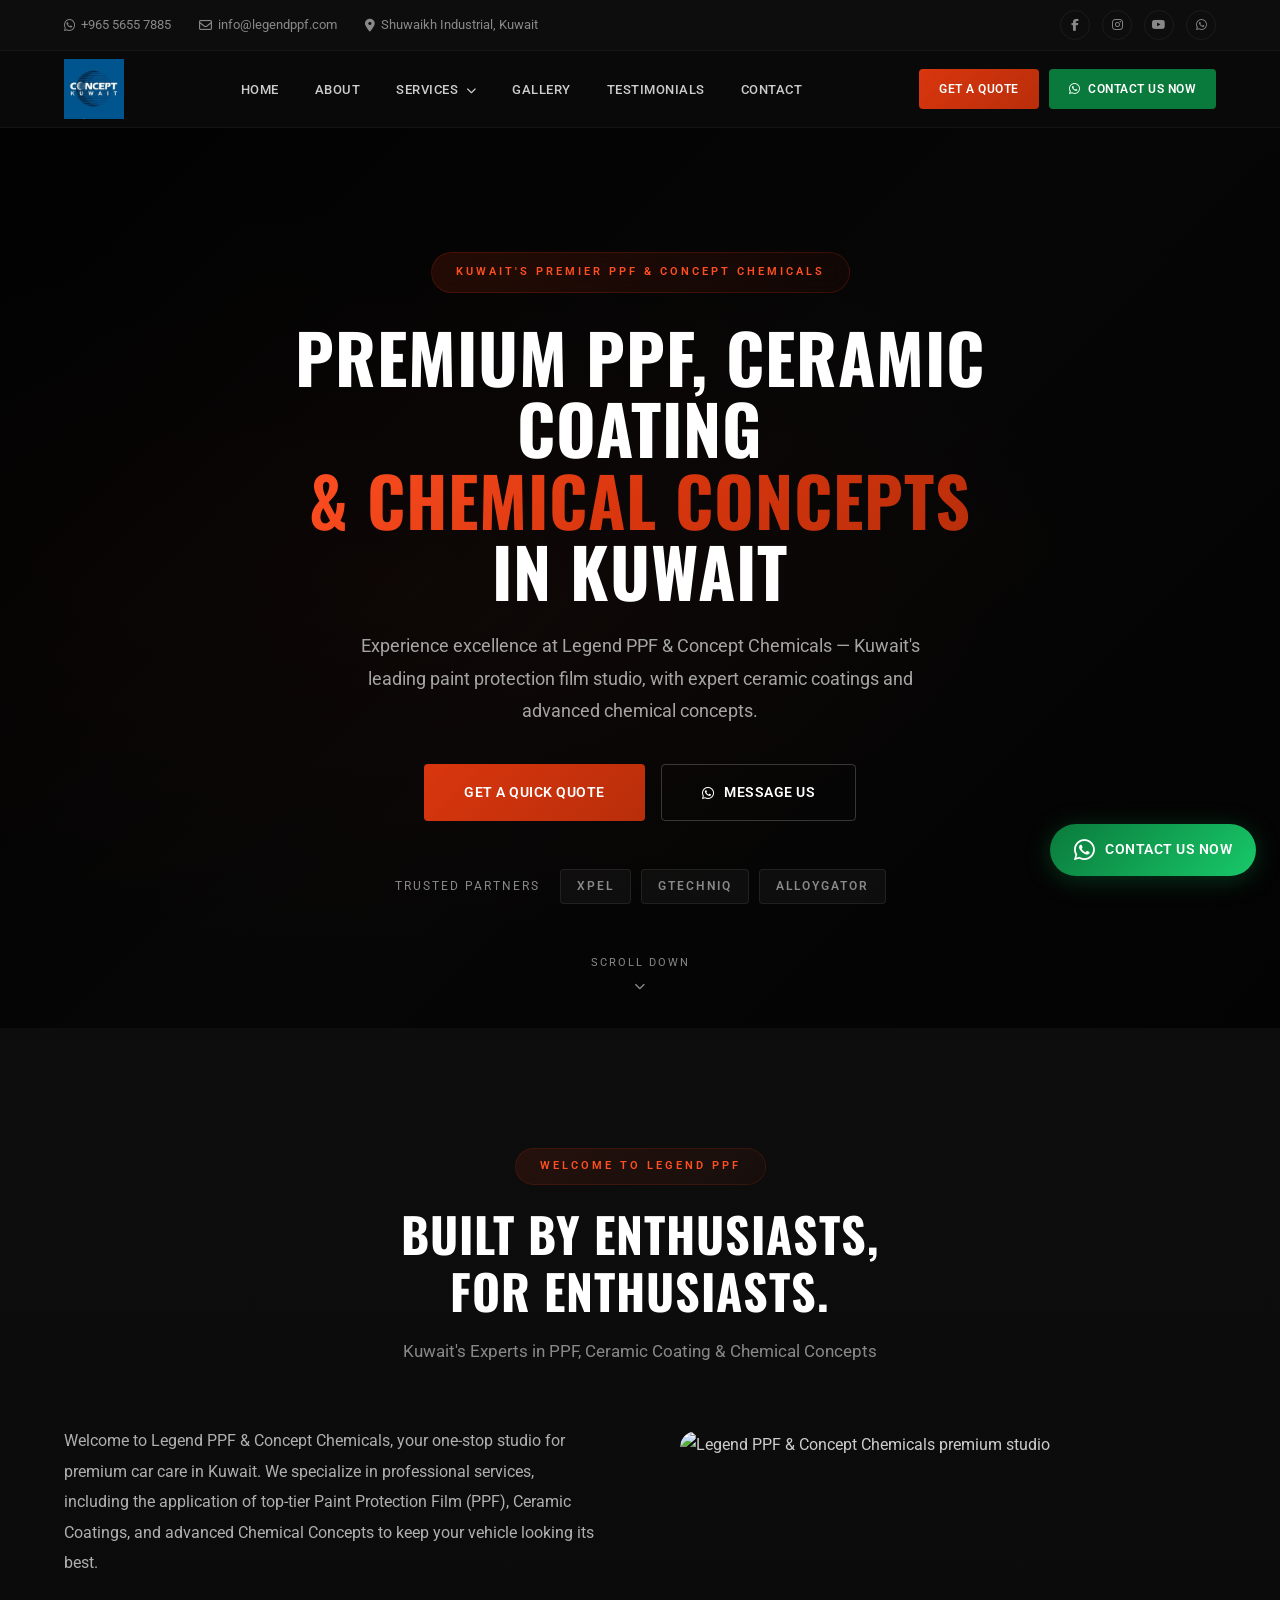
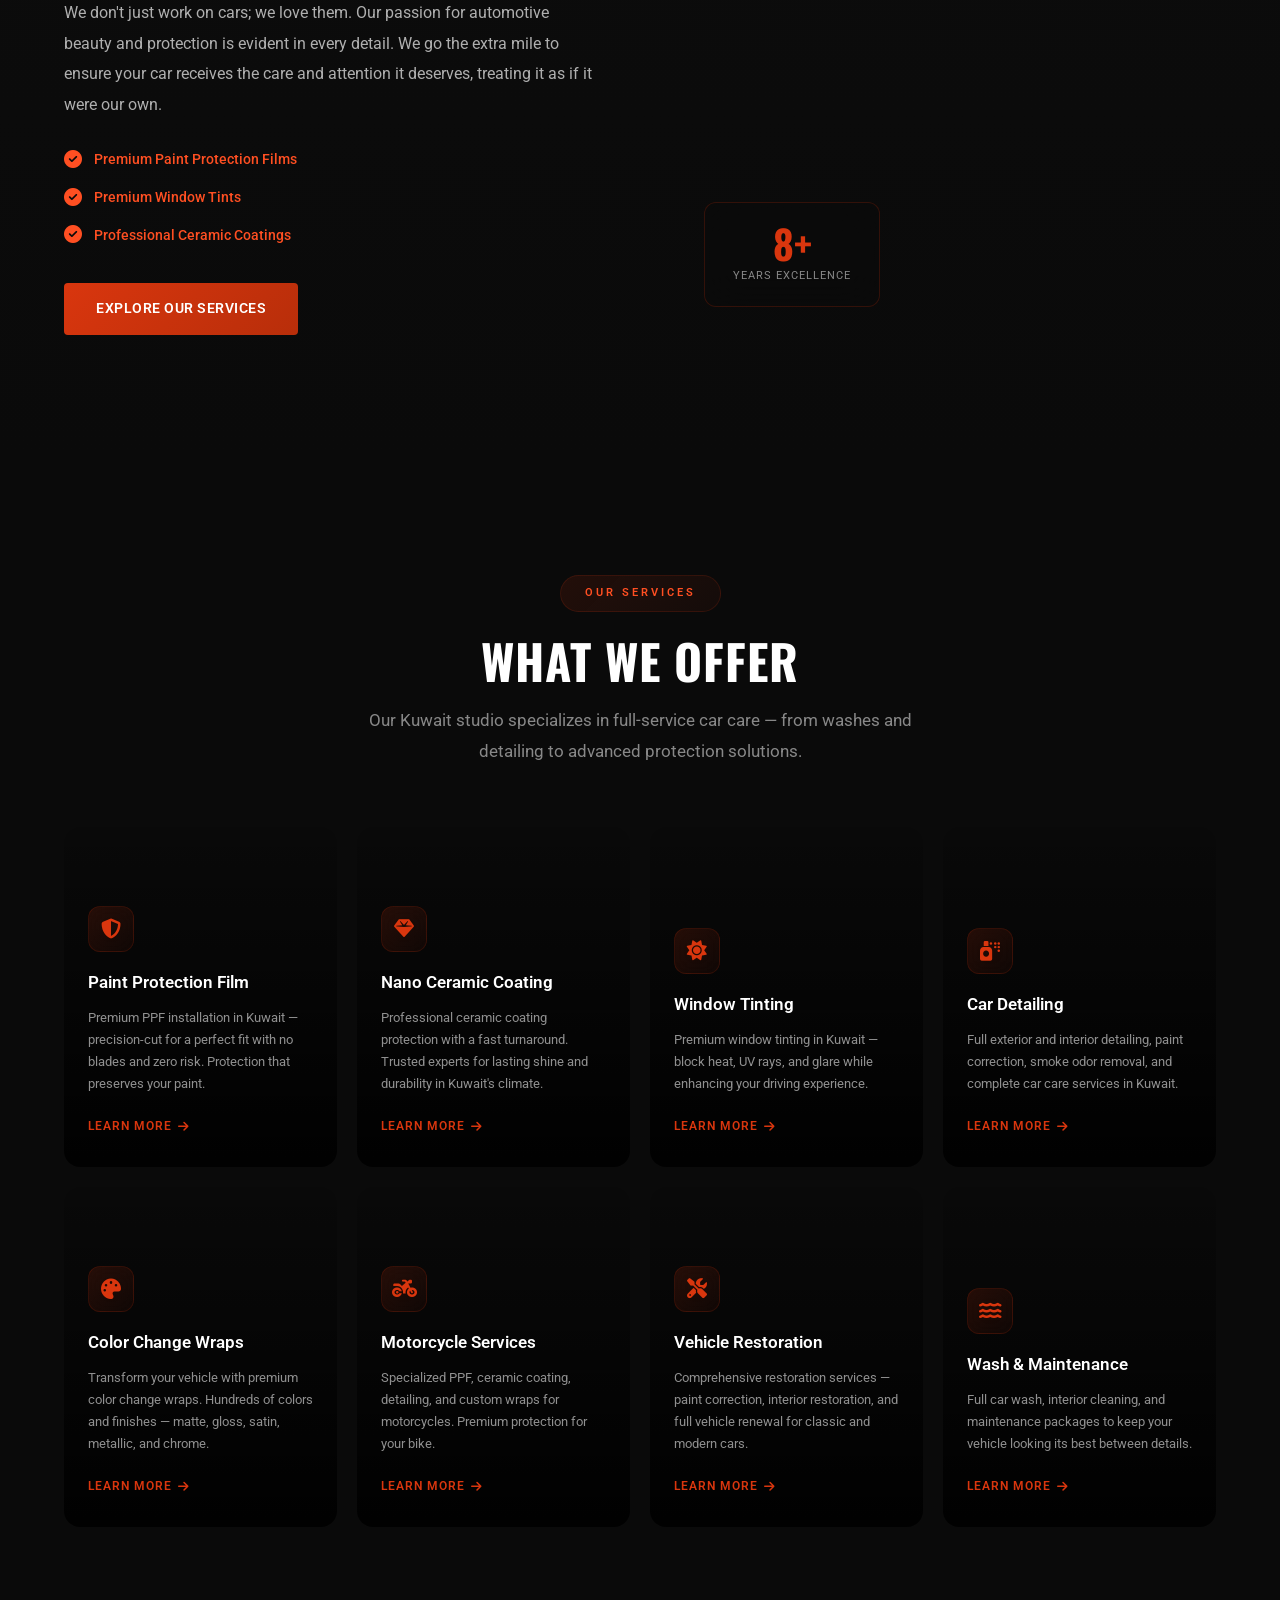
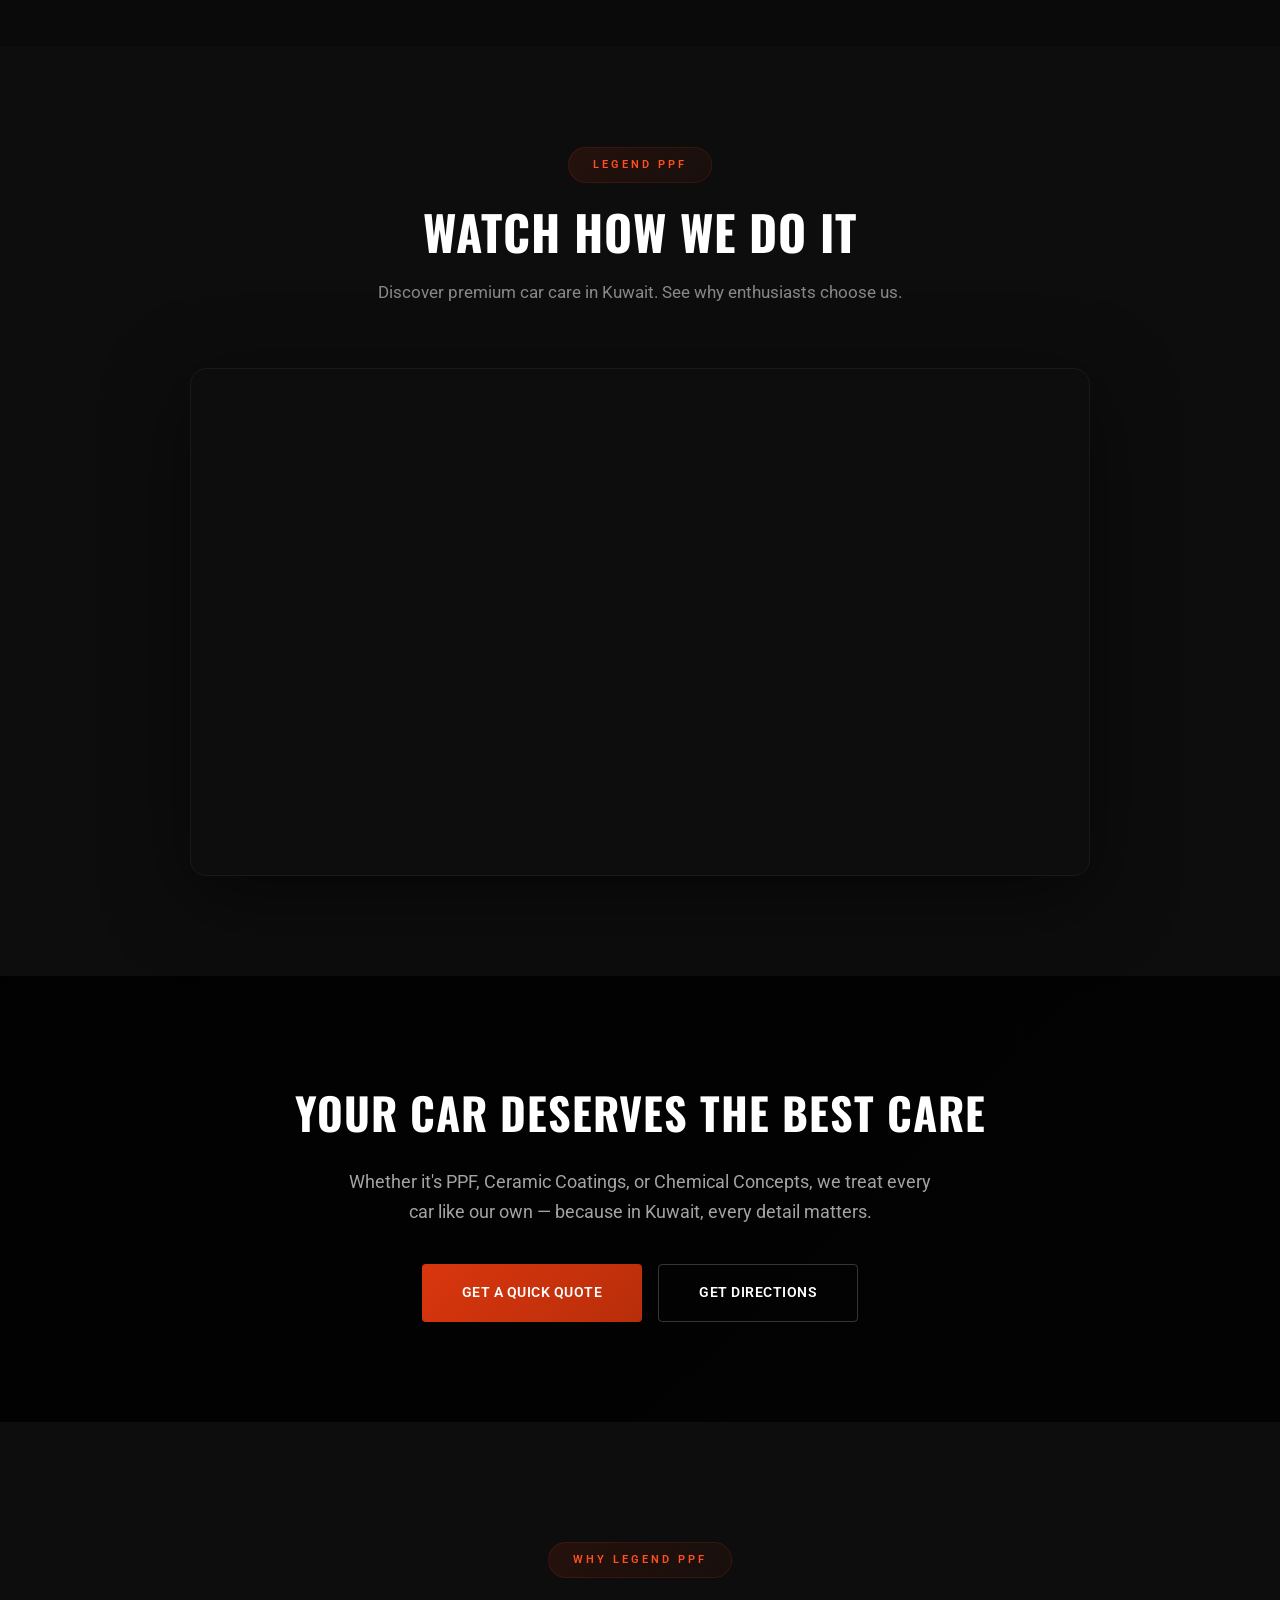
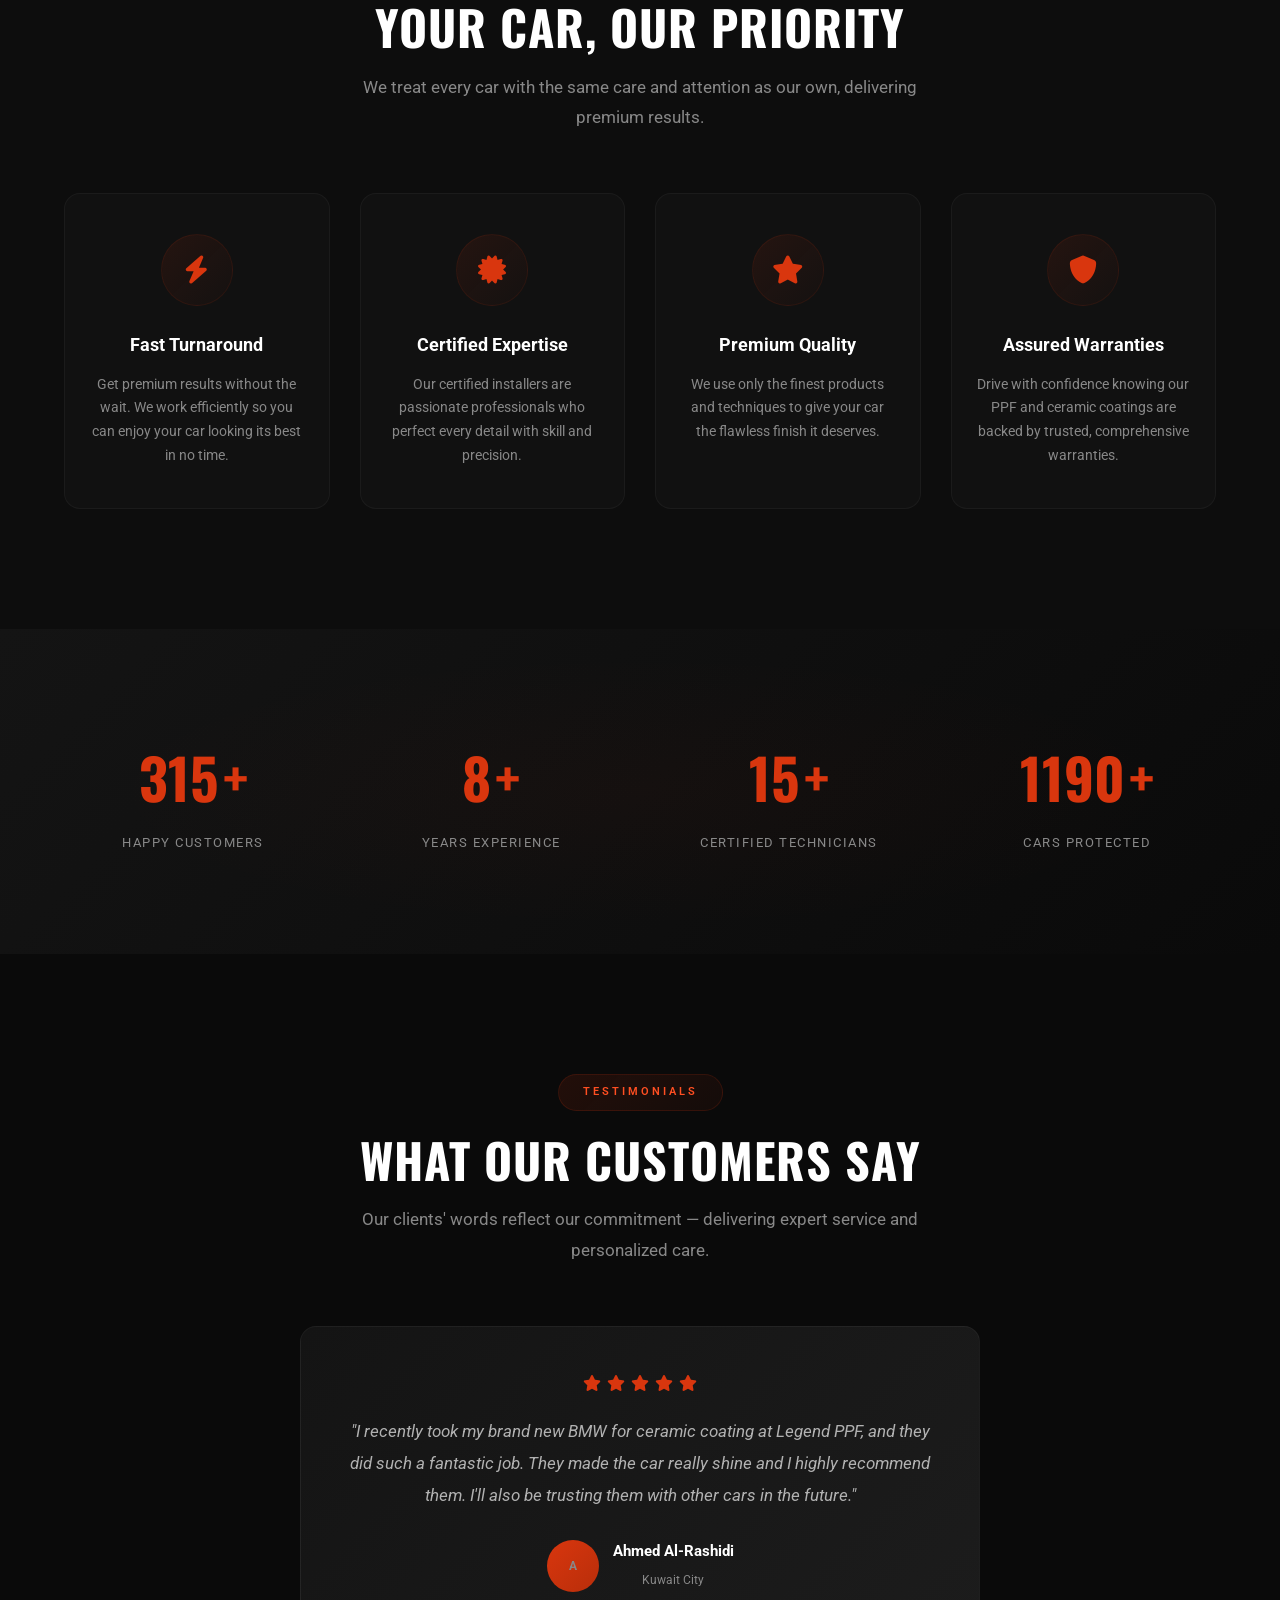
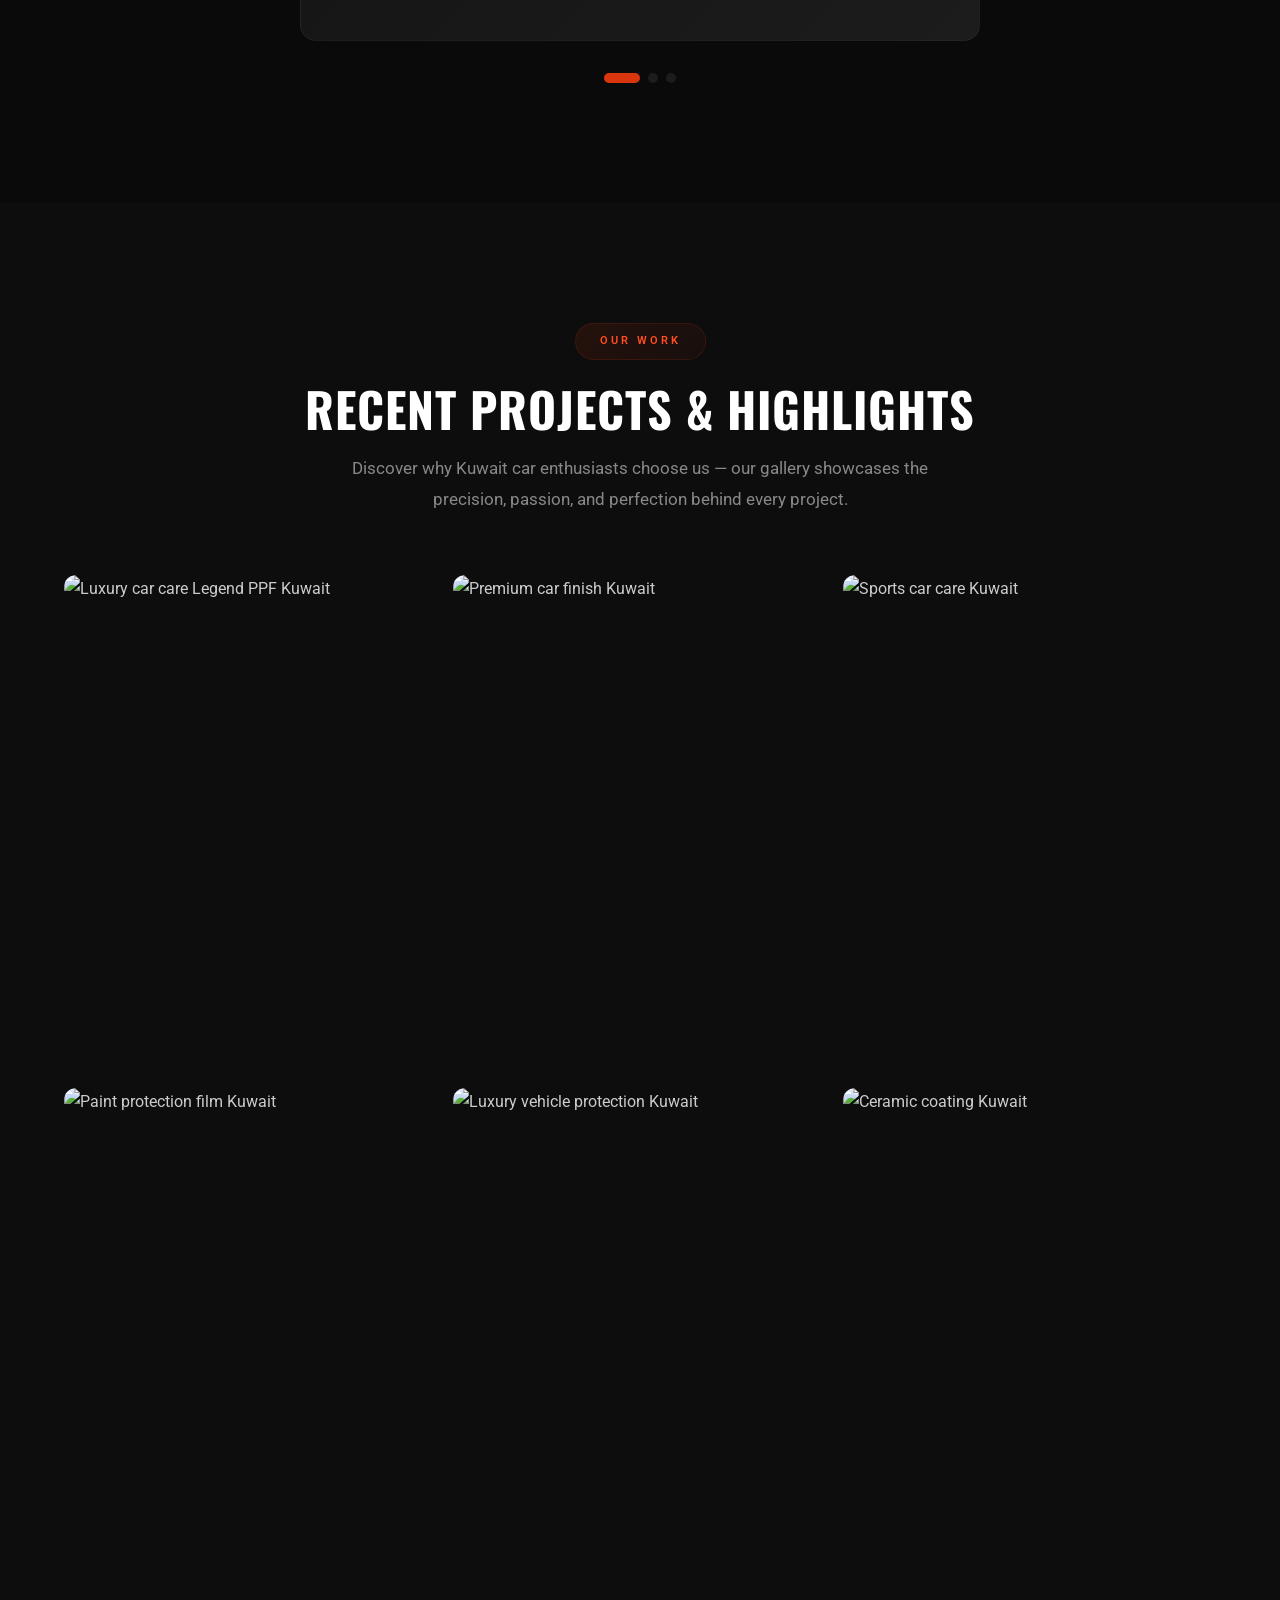
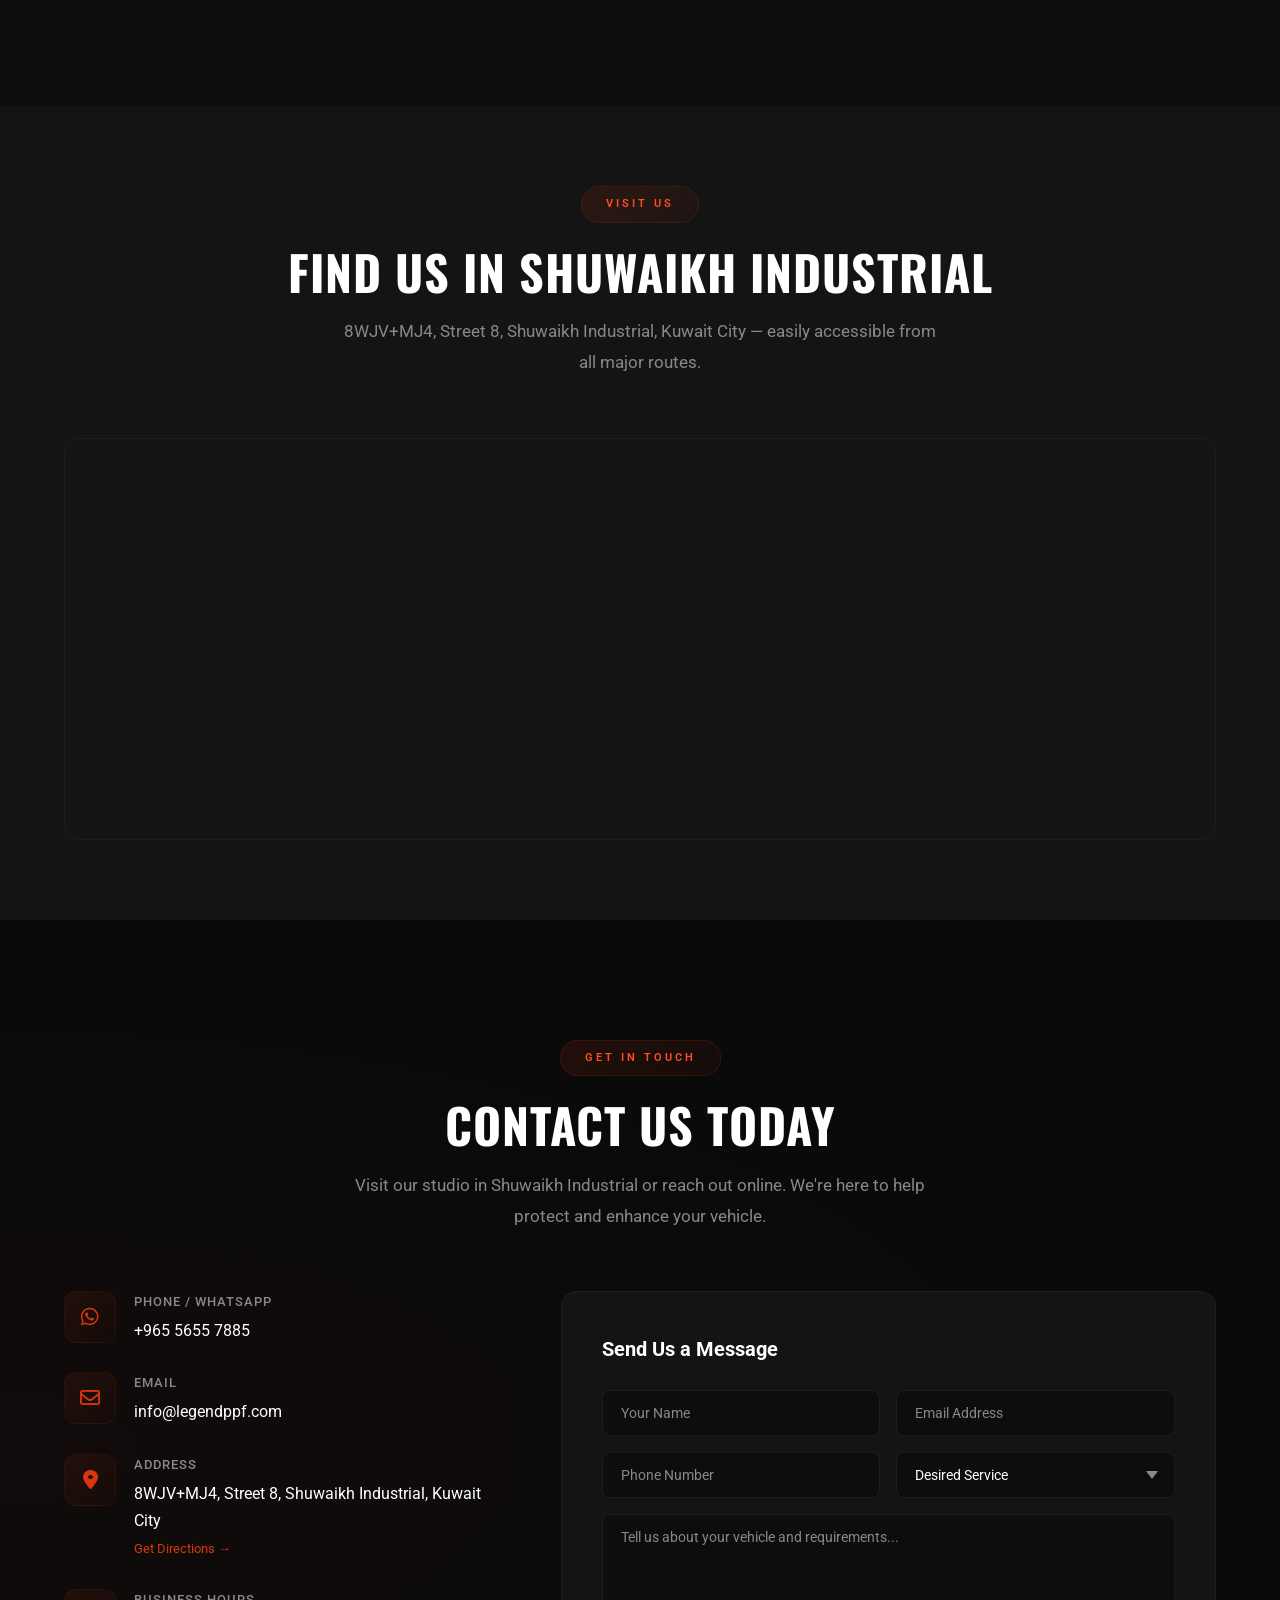
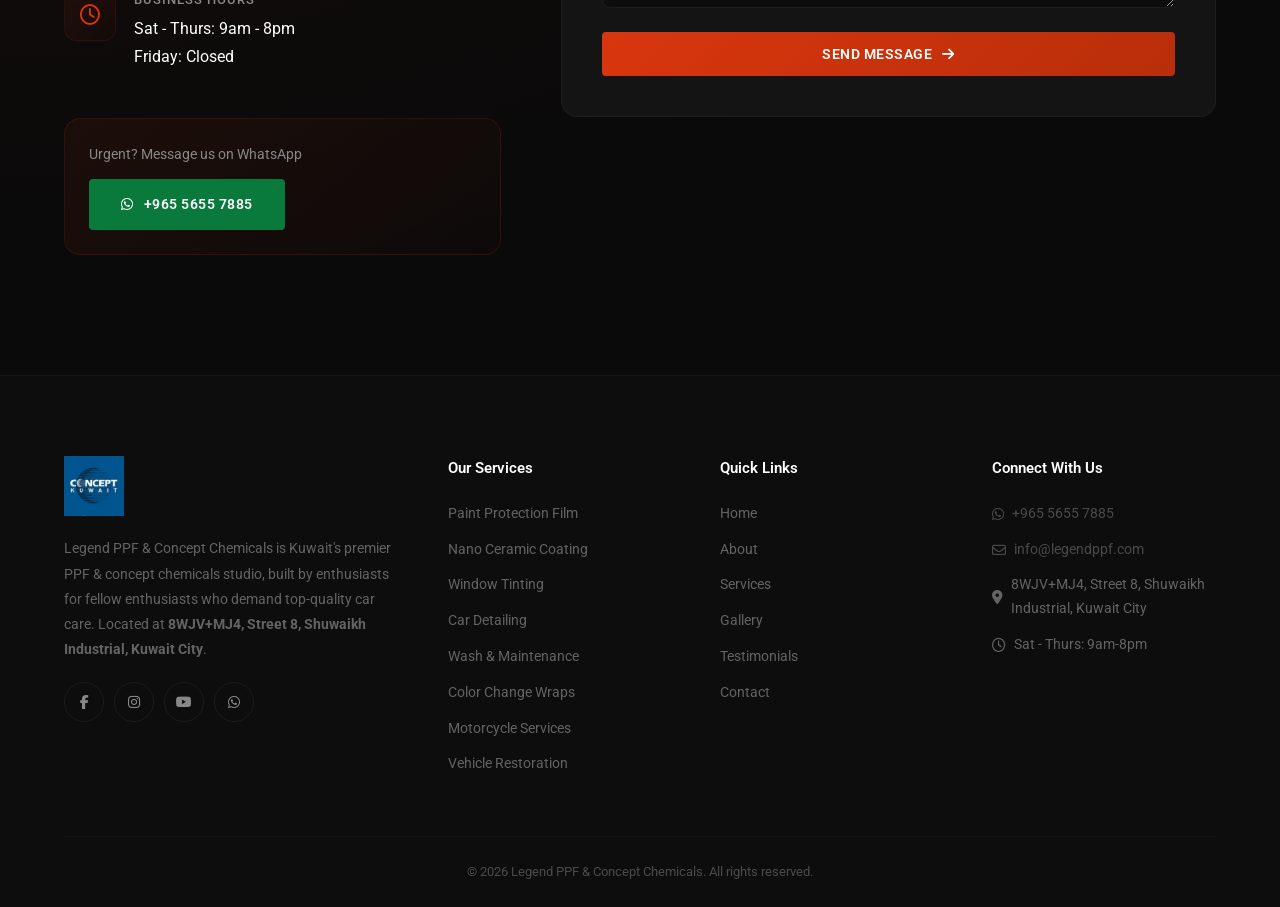
==== commit 6dae9172: "Complete Legend PPF website - all 8 service pages, hero images, Logo.jpg branding, mobile responsive" ====
--- a/index.html
+++ b/index.html
@@ -63,7 +63,7 @@
   <nav class="navbar" id="navbar">
     <div class="container nav-inner">
       <a href="#" class="logo">
-        <img src="images/logo.png" alt="Legend PPF &amp; Concept Chemicals">
+        <img src="images/Logo.jpg" alt="Legend PPF &amp; Concept Chemicals">
       </a>
       <ul class="nav-links" id="navLinks">
         <li><a href="#home" class="active">Home</a></li>
@@ -502,7 +502,7 @@
       <div class="footer-grid">
         <div class="footer-brand">
           <a href="#" class="logo">
-            <img src="images/logo.png" alt="Legend PPF &amp; Concept Chemicals">
+            <img src="images/Logo.jpg" alt="Legend PPF &amp; Concept Chemicals">
           </a>
           <p>Legend PPF &amp; Concept Chemicals is Kuwait's premier PPF &amp; concept chemicals studio, built by enthusiasts for fellow enthusiasts who demand top-quality car care. Located at <strong>8WJV+MJ4, Street 8, Shuwaikh Industrial, Kuwait City</strong>.</p>
           <div class="footer-social">
--- a/style.css
+++ b/style.css
@@ -218,7 +218,7 @@
 }
 
 .logo img {
-  height: 46px;
+  height: 60px;
   width: auto;
   display: block;
 }
@@ -1375,17 +1375,17 @@
 @media (max-width: 480px) {
   .container { padding: 0 20px; }
 
-  .nav-inner { height: 60px; }
+  .nav-inner { height: 68px; }
   .logo-text { font-size: 18px; }
   .logo-text small { font-size: 11px; }
   .logo-icon { font-size: 18px; }
-  .logo img { height: 38px; }
+  .logo img { height: 50px; }
   .nav-actions { gap: 4px; }
   .btn-whatsapp-nav { font-size: 10px; padding: 6px 8px; gap: 4px; }
   .btn-whatsapp-nav i { font-size: 14px; }
   .btn-whatsapp-nav span.nav-whatsapp-text { display: none; }
   .hamburger { padding: 4px; }
-  .nav-links { top: 60px; }
+  .nav-links { top: 68px; }
 
   .hero { min-height: 85vh; padding-top: 40px; }
   .hero-content { padding: 20px 0; }
